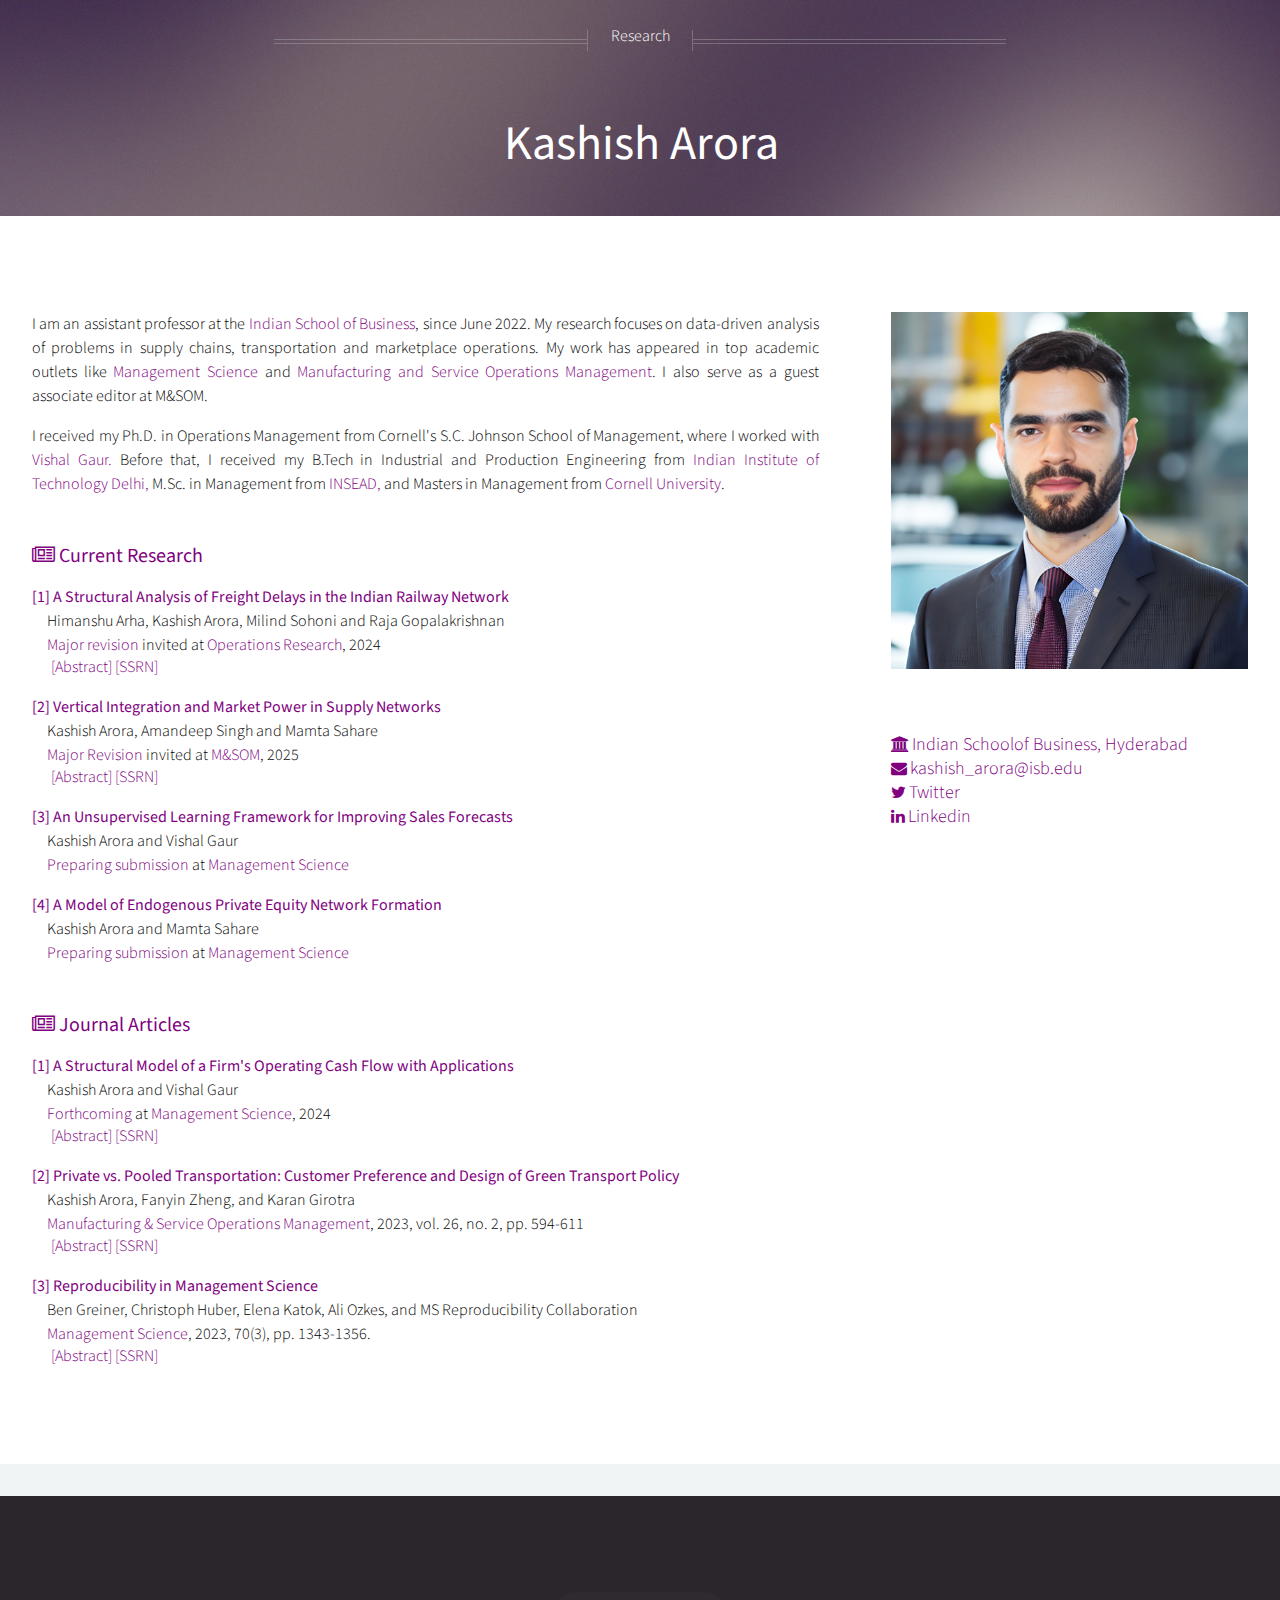
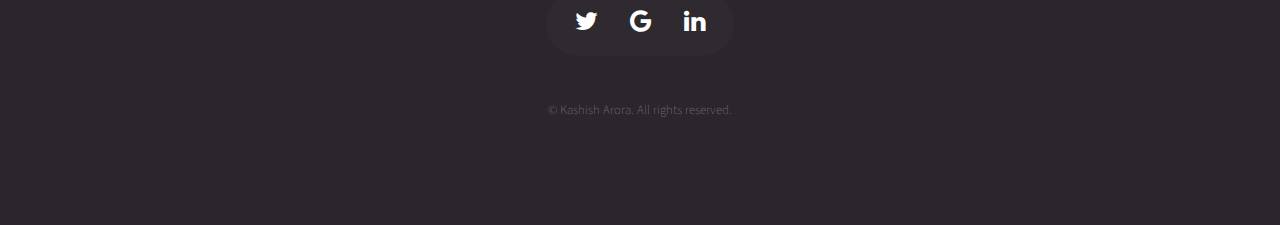
==== index.html @ 077de685 "Update index.html" ====
<!DOCTYPE HTML>

<html>
	<head>
	<title>Kashish Arora</title>
	<meta charset="utf-8" />
	<meta http-equiv="X-UA-Compatible" content="IE=edge">
	<meta name="viewport" content="width=device-width, initial-scale= 1.0" />
	<link rel="stylesheet" href="assets/css/main.css" />
	<link rel="stylesheet" href="font-awesome/css/font-awesome.min.css">
	<link rel="stylesheet" href="assets/css/bootstrap.min.js">
	<noscript><link rel="stylesheet" href="assets/css/noscript.css" /></noscript>
		
		
		
	<!-- Global site tag (gtag.js) - Google Analytics -->
	<script async src="https://www.googletagmanager.com/gtag/js?id=G-P8GVR9V580"></script>
	<script>
  	window.dataLayer = window.dataLayer || [];
  	function gtag(){dataLayer.push(arguments);}
  	gtag('js', new Date());

  	gtag('config', 'G-P8GVR9V580');
	</script>	

	</head>
	<body class="right-sidebar is-preload">
	<div id="page-wrapper">

	<!-- Header -->
	<div id="header">
	<!-- Inner -->
	<div class="inner">
	<header>
	<h1><a href="index" id="logo">Kashish Arora</a></h1>
	</header>
	</div>

	<!-- Nav -->
	<nav id="nav">
	<ul>
	<li><a href="index.html">Research</a></li>
	<!--<li><a href="documents/Kashish_CV.pdf">CV</a></li>-->
	<!--<li><a href="teaching.html">Teaching</a></li> -->
	</ul>
	</nav>
	</div>

<!-- Main -->
	<div class="wrapper style1">
	<div class="container">
	<div class="row 200%">
	<div class="8u 12u(mobile)" id="content">
	<article id="main">
		
								
<p>	I am an assistant professor at the  <a href="https://www.isb.edu/en.html"> Indian School of Business</a>, since June 2022. My research focuses on data-driven analysis of problems in supply chains, transportation and marketplace operations. My work has appeared in top academic outlets like <a href="https://pubsonline.informs.org/journal/mnsc"> Management Science </a> and <a href="https://pubsonline.informs.org/journal/msom"> Manufacturing and Service Operations Management</a>. I also serve as a guest associate editor at M&SOM. </p>
<p>  I received my Ph.D. in Operations Management from Cornell's S.C. Johnson School of Management, where I worked with  <a href="https://www.johnson.cornell.edu/faculty-research/faculty/vg77/">Vishal Gaur.</a>  Before that, I received my B.Tech in Industrial and Production Engineering from <a href ="http://www.iitd.ac.in">Indian Institute of Technology Delhi,</a> M.Sc. in Management from <a href="https://www.insead.edu"> INSEAD,</a> and Masters in Management from <a href= "https://www.cornell.edu"> Cornell University</a>. 	
</p>	

 <!-- <p><strong>I am hiring for a postdoc position aimed at candidates with a Ph.D. in operations research/ economics/ statistics, or computer science. </strong> </p> -->
								

<section>
		
<header>
<h3> <font color="purple"> <i class="fa fa-newspaper-o"></i> Current Research </font></h3>
</header>

	
<p>
<b><a>[1] A Structural Analysis of Freight Delays in the Indian Railway Network </a>	</b>
<br>&nbsp;&nbsp;&nbsp;&nbsp;  Himanshu Arha, Kashish Arora, Milind Sohoni and Raja Gopalakrishnan
<br> &nbsp;&nbsp;&nbsp;&nbsp;   <a> Major revision </a>  invited at <a> Operations Research</a>, 2024
<details>
<summary>[Abstract] [<a href="https://papers.ssrn.com/sol3/papers.cfm?abstract_id=4700471" target="_blank">SSRN</a>]</summary>
 <div style="background-color:WhiteSmoke;padding:3%;margin-left: 2.6%"> Despite being one of the most cost-effective and sustainable modes for transporting freight, railways globally have been rapidly losing market share in the in-land freight transportation sector. One of the salient reasons for this is the extremely slow speed of freight trains in many parts of the world. For example, in Indian Railways, the world's fourth-largest in size, the average freight train speed is only around 25 kmph and has remained constant for the past few decades. The slow pace of freight trains is because passenger trains, which share the same infrastructure, get prioritized in dispatch by railway traffic managers (also known as section controllers). In this paper, we empirically study freight delays in the Indian railway setting by analyzing how section controllers make freight train stop and hold decisions while managing the movement of freight trains. Subsequently, we propose policies to reduce freight delays and, thus, increase trains' speed through the network. We use detailed high-frequency network congestion data and estimate a structural model to estimate the key parameters underlying the controllers' decisions. The estimated parameters provide empirical evidence for (i) the priority accorded to passenger trains over freight trains, (ii) the push effects in the freight train queue, and (iii) the strategic behavior of section controllers in holding trains at larger stations. Using the estimated model, we conduct a set of counterfactual analyses to address the problem of slow freight train speeds. First, we evaluate the impact of constructing Freight Only Corridors (FOCs), high-capacity corridors reserved for freight transport. We find that the FOCs lead to about a 29% reduction in freight train delays and a 12% improvement in train speeds. Then, we also evaluate non-capacity-investment-based alternatives to FOCs, like (i) threshold-based releases for freight trains dwelling longer than a specified time limit and (ii) freight capacity consolidation by using vertically stacked trains. Interestingly, we find that our non-capacity interventions can provide benefits similar to those of FOCs while being considerably cheaper. Specifically, a 45-minute threshold release policy leads to around 31% reduction in dwell times and 9% increase in speeds. Similarly, vertically consolidating freight capacity by about 25% leads to around a 10% increase in speed, comparable to the improvement achievable with the FOC. Our policy recommendations for improving freight speeds could enhance the overall efficiency of India's transportation infrastructure, benefiting the country's economic and social development.
</details> </p>

<p>
<b><a> [2] Vertical Integration and Market Power in Supply Networks </a> </b>	
<br> &nbsp;&nbsp;&nbsp;&nbsp;  Kashish Arora, Amandeep Singh and Mamta Sahare
<br> &nbsp;&nbsp;&nbsp;&nbsp;   <a> Major Revision </a> invited at <a> M&SOM</a>, 2025	
<details>
<summary>[Abstract] [<a href="https://papers.ssrn.com/sol3/papers.cfm?abstract_id=4826945" target="_blank">SSRN</a>]</summary>
 <div style="background-color:WhiteSmoke;padding:3%;margin-left: 2.6%"> 
Problem Definition: Vertical integration, a strategic approach where firms control multiple stages of production and distribution, offers potential operational efficiencies and market power. While the operations management literature emphasizes its benefits for supply chain coordination, reduced transaction costs, and risk mitigation from informational asymmetries, antitrust studies raise concerns about how vertical mergers may enable dominant firms to limit competition by creating entry barriers and harming consumer welfare. Although some evidence exists for the supply chain benefits of vertical integration across several industries, empirical evidence on its anti-competitive effects remains scarce. This paper addresses this gap by examining vertical integration's impact on market competition and consumer welfare.
Methodology/Results: Following recent advances in empirical industrial organization, we estimate firms' markups using production function estimations. We compile a novel dataset on vertical integration cases using the FactSet Revere and SDC platinum databases, identifying 213 vertical mergers between firms with existing buyer-supplier relationships from 2003 to 2022. We employ a staggered difference-in-difference approach combined with instrumental variables (constructed using mutual fund stock outflow events) that create exogenous variation in firms' decisions to integrate vertically. Our analysis reveals that vertical integration increased acquiring firms' markups by 13\% and their rivals' markups by 6\%, on average. Rival firms, unlikely to benefit from merger-specific cost reductions, serve as a litmus test: markup increases among them suggest broader market price hikes, enhanced market power, greater industry concentration, and consequently, lower consumer surplus. We also document a notable upward trend in markups post-vertical mergers since 2003.
Managerial Implications: Our findings highlight the growing market power of firms post-integration and suggest a need for more stringent antitrust scrutiny, particularly given the increasing industry concentration over the past two decades. These insights are valuable for policymakers and regulators assessing high-profile vertical merger cases, as they provide empirical evidence of the anti-competitive risks associated with vertical integration. The study contributes to ongoing discussions in both operations management and antitrust fields, offering a deeper understanding of the balance between operational benefits and potential market distortions from vertical mergers.
</details> </p>	
	
	
<p>
<b><a> [3] An Unsupervised Learning Framework for Improving Sales Forecasts </a> </b>	
<br> &nbsp;&nbsp;&nbsp;&nbsp;  Kashish Arora and Vishal Gaur
<br> &nbsp;&nbsp;&nbsp;&nbsp; <a> Preparing submission </a> at <a> Management Science </a>
</p>	

<p>
<b><a> [4] A Model of Endogenous Private Equity Network Formation </a> </b>	
<br> &nbsp;&nbsp;&nbsp;&nbsp;  Kashish Arora and Mamta Sahare
<br> &nbsp;&nbsp;&nbsp;&nbsp; <a> Preparing submission </a> at <a> Management Science </a>
</p>


	


<!--	
<p>
<b><a> [5] Supply Network Formation under Reputational Risk </a> </b>	
<br> &nbsp;&nbsp;&nbsp;&nbsp;  Kashish Arora and Vibhuti Dhingra and Sripad Devalkar
<br> &nbsp;&nbsp;&nbsp;&nbsp;  Work in Progress
</p>


	
	
<!-- 
<p>
<b><a> [5] Matching Supply and Demand for Renewable Energy: The Case of Smart Meters</a> </b>
<br> &nbsp;&nbsp;&nbsp;&nbsp;  Kashish Arora
<br> &nbsp;&nbsp;&nbsp;&nbsp;  Working paper, Preliminary draft available on request
<details>
<summary>[Abstract] </summary>
 <div style="background-color:WhiteSmoke;padding:3%;margin-left: 2.6%"> Renewable sources in the next decade will meet a large proportion of the world's electricity demand. This poses a huge operational challenge: balancing the highly variable renewable electricity supply and the (relatively more) static demand. Using data from a large-scale experiment in London, we examine the effect of dynamic prices (pushed through smart meters) on the response of consumers' demand. We build a consumer-level structural model of pricing and electricity consumption. Using the resultant estimates, we evaluate the efficacy of various policies (e.g., different tariff schemes and capacity allocations across other power sources) to match supply with demand.
 
	 
	 </details> </p>	 

Main -->

	
</section>

<section>
		
<header>
<h3> <font color="purple"> <i class="fa fa-newspaper-o"></i> Journal Articles </font></h3>
</header>

<p>
<b><a>[1] A Structural Model of a Firm's Operating Cash Flow with Applications</a></b>
<br>&nbsp;&nbsp;&nbsp;&nbsp;  Kashish Arora and Vishal Gaur
<br> &nbsp;&nbsp;&nbsp;&nbsp;  <a> Forthcoming </a>  at <a> Management Science</a>, 2024
<details>
<summary>[Abstract] [<a href="https://papers.ssrn.com/sol3/papers.cfm?abstract_id=3870888" target="_blank">SSRN</a>]</summary>
 <div style="background-color:WhiteSmoke;padding:3%;margin-left: 2.6%"> Effective management of a firm's operating cash flow is essential for supporting growth, servicing debt, and maintaining overall financial health. Mismanagement of cash flows can result in severe liquidity challenges and even business failure. However, managing operating cash flow is complex due to its intricate endogenous relationships with operational variables like sales, operating costs, inventory, payables, and the impact of exogenous macroeconomic factors on a firm. In this paper, we present a structural model of operating cash flow that untangles this endogeneity, allows us to estimate causal relationships among these variables, and provides a valuable tool for evaluating cash flow management policies. Applying our model to quarterly financial data from S\&P's Compustat database spanning from 1990 to 2020, along with macroeconomic indicators, we provide empirical evidence of the endogenous nature of cash flow with other operational variables. We then showcase the practical value of our model by (i) identifying the characteristics of structural shocks and the new equilibria they induce within the system, (ii) offering a tool for evaluating alternative managerial actions or policy decisions to counteract these shocks, (iii) predicting the impacts of macroeconomic events, such as global recessions and fluctuations in economic sentiment, on firm performance, and (iv) demonstrating superior forecasting performance compared to traditional univariate models. In summary, our structural model of operating cash flow enhances our understanding of its dynamics, enabling better-informed decision-making and more effective cash flow management in firms.
</details> </p>


	
<p>
<b><a> [2]  Private vs. Pooled Transportation: Customer Preference and Design of Green Transport Policy </a> 	</b>
<br>&nbsp;&nbsp;&nbsp;&nbsp;  Kashish Arora, Fanyin Zheng, and Karan Girotra
<br> &nbsp;&nbsp;&nbsp;&nbsp; <a> Manufacturing & Service Operations Management</a>, 2023, vol. 26, no. 2, pp. 594-611
<details>
<summary>[Abstract] [<a href="https://papers.ssrn.com/sol3/papers.cfm?abstract_id=3701056" target="_blank">SSRN</a>] </summary>
 <div style="background-color:WhiteSmoke;padding:3%;margin-left: 2.6%"> Problem Definition: Large cities around the globe are facing an alarming growth in traffic congestion and greenhouse gas emissions, to which a significant contributor in recent years are on-demand cabs operated by ride-hailing platforms. Pooled transportation options, such as shuttle services, are cheaper and greener alternatives. However, those alternatives are still new to many customers and policy makers. The design and effectiveness of their promotion policies demand careful investigation. This paper studies how we can reduce the number of on-demand cabs on the road and, therefore, their GHG emissions, by promoting the usage of pooled transportation such as shuttle services.

Practical Relevance: Reducing the number of ride-hailing vehicles on the road has become an important goal in many cities' green transport policy design. For example, cities like New York implemented congestion surcharge policies targeting ride-hailing vehicles in recent years.

Methodology: In this work, we use detailed usage data and build a structural model to study customers' preferences on price and service features when choosing between private cabs and a scheduled shuttle service.

Results: Using the estimated model, we identify and evaluate the efficacy of improving service features like reducing the walking distance to shuttle stops on customers' choices of transport and, therefore, the number of ride-hailing vehicles on the road. We find that a 20\% decrease in walking distance can reduce more than one million dollars worth of CO2 emissions, and achieve 40\% of the benefits attained by commonly adopted congestion surcharge policies. In addition, we demonstrate the implementability of walking distance reduction policies by addition of stops on existing shuttle routes.

Managerial Implications: Our findings suggest that, by changing operations levers such as service features of pooled transport, cities can achieve a substantial amount of the benefits from reducing congestion compared with congestion surcharge policies with essentially zero cost, leading to much more efficient green transport policies.
</details> </p>	
	
<p>
<b><a> [3] Reproducibility in Management Science</a> </b>
<br> &nbsp;&nbsp;&nbsp;&nbsp;  Ben Greiner, Christoph Huber, Elena Katok, Ali Ozkes, and MS Reproducibility Collaboration
<br> &nbsp;&nbsp;&nbsp;&nbsp;   <a> Management Science</a>, 2023, 70(3), pp. 1343-1356.
	
<details>
<summary>[Abstract] [<a href="https://papers.ssrn.com/sol3/papers.cfm?abstract_id=4620006" target="_blank">SSRN</a>] </summary>
 <div style="background-color:WhiteSmoke;padding:3%;margin-left: 2.6%"> With the help of more than 700 reviewers we assess the reproducibility of nearly 500 articles published in the journal Management Science before and after the introduction of a new Data and Code Disclosure policy in 2019. When considering only articles for which data accessibility and hard- and software requirements were not an obstacle for reviewers, the results of more than 95% of articles under the new disclosure policy could be fully or largely computationally reproduced. However, for 29% of articles at least part of the dataset was not accessible to the reviewer. Considering all articles in our sample reduces the share of reproduced articles to 68%. These figures represent a significant increase compared to the period before the introduction of the disclosure policy, where only 12% of articles voluntarily provided replication materials, out of which 55% could be (largely) reproduced. Substantial heterogeneity in reproducibility rates across different fields is mainly driven by differences in dataset accessibility. Other reasons for unsuccessful reproduction attempts include missing code, unresolvable code errors, weak or missing documentation, but also soft- and hardware requirements and code complexity. Our findings highlight the importance of journal code and data disclosure policies, and suggest potential avenues for enhancing their effectiveness.
	 </details>
</p>
	
</section>			
		
</article>


<!-- Side Bar -->
							
					</div>
					<div class="4u 12u(mobile)" id="sidebar">
					<section>
					<a href="#" class="image featured"><img src="images/kashish_new.png" alt="" /></a>	
					<div align="left">
					<font color="black">
					<!--<ADDRESS> <font size= "+3" align="center"> Kashish Arora   </font></ADDRESS>-->
					<a><i class="fa fa-institution"></i> <font size= "+1"> Indian Schoolof Business, Hyderabad </a> </font>
					<br><a href="mailto:kashish_arora@isb.edu"><i class="fa fa-envelope"></i> <font size= "+1"> kashish_arora@isb.edu</a> </font>
					<br><a href="https://twitter.com/arorakash1"><i class="fa fa-twitter"></i> <font size= "+1"> Twitter</a> </font>
					<br><a  href="https://www.linkedin.com/in/kashish-arora-38b38328/"  ><i class="fa fa-linkedin"></i> <font size= "+1"> Linkedin</a> </font>
		
					</div>	
	
	
					<br>
					<header>
					<!-- <h3><font color="purple"> News </font></h3>	
					</header>
					Presenting at <a href="https://www.abstractsonline.com/pp8/#!/10390/sessions/$_22Kashish%20Arora$_22/1">INFORMS 2021 </a>  	
					<br> Presented at <a href="https://oid.wharton.upenn.edu/department-information/seminars-conferences/workshop-for-empirical-research-in-operations-management/ "> EMPOM, 2021 </a> 	   
					<br> Presented at  <a href="https://msom2021.indiana.edu">MSOM 2021 </a>  -->
					</section> </div>
					</div>
					</div>
					</div>

		
		
			<!-- Footer -->
				<div id="footer">
					<div class="container">

								<!-- Contact -->
									<section class="contact">
										<ul class="icons">
										<li><a href="https://twitter.com/arorakash1" class="icon fa-twitter"><span class="label">Twitter</span></a></li>
										<li><a href="https://scholar.google.com/citations?user=uB3_3W0AAAAJ&hl=en" class="icon fa-google"><span class="label">Google Scholar</span></a></li>
										<li><a href="https://www.linkedin.com/in/kashish-arora-38b38328/" class="icon fa-linkedin"><span class="label">Linkedin</span></a></li>
									
										</ul>
									</section>

								<!-- Copyright -->
									<!-- Copyright -->
									<div class="copyright">
										<ul class="menu">
											<li>&copy; Kashish Arora. All rights reserved.</li>
										</ul>
									</div>

							</div>

						</div>
					</div>
				</div>

		</div>

		<!-- Scripts -->
			<script src="assets/js/jquery.min.js"></script>
			<script src="assets/js/jquery.dropotron.min.js"></script>
			<script src="assets/js/jquery.scrolly.min.js"></script>
			<script src="assets/js/jquery.onvisible.min.js"></script>
			<script src="assets/js/skel.min.js"></script>
			<script src="assets/js/util.js"></script>
			<!--[if lte IE 8]><script src="assets/js/ie/respond.min.js"></script><![endif]-->
			<script src="assets/js/main.js"></script>

	</body>
</html>
---- assets/css/main.css ----
@import url("https://fonts.googleapis.com/css?family=Source+Sans+Pro:300,300italic,400,400italic,600");
@import url("font-awesome.min.css");

/*
	Helios by HTML5 UP
	html5up.net | @ajlkn
	Free for personal and commercial use under the CCA 3.0 license (html5up.net/license)
*/

/* Reset */

	html, body, div, span, applet, object, iframe, h1, h2, h3, h4, h5, h6, p, blockquote, pre, a, abbr, acronym, address, big, cite, code, del, dfn, em, img, ins, kbd, q, s, samp, small, strike, strong, sub, sup, tt, var, b, u, i, center, dl, dt, dd, ol, ul, li, fieldset, form, label, legend, table, caption, tbody, tfoot, thead, tr, th, td, article, aside, canvas, details, embed, figure, figcaption, footer, header, hgroup, menu, nav, output, ruby, section, summary, time, mark, audio, video {
		margin: 0;
		padding: 0;
		border: 0;
		font-size: 100%;
		font: inherit;
		vertical-align: baseline;
	}

	article, aside, details, figcaption, figure, footer, header, hgroup, menu, nav, section {
		display: block;
	}

	body {
		line-height: 1;
	}

	ol, ul {
		list-style: none;
	}

	blockquote, q {
		quotes: none;
	}

	blockquote:before, blockquote:after, q:before, q:after {
		content: '';
		content: none;
	}

	table {
		border-collapse: collapse;
		border-spacing: 0;
	}

	body {
		-webkit-text-size-adjust: none;
	}

/* Box Model */

	*, *:before, *:after {
		-moz-box-sizing: border-box;
		-webkit-box-sizing: border-box;
		box-sizing: border-box;
	}

/* Containers */

	.container {
		margin-left: auto;
		margin-right: auto;
	}

	.container.\31 25\25 {
		width: 100%;
		max-width: 1750px;
		min-width: 1400px;
	}

	.container.\37 5\25 {
		width: 1050px;
	}

	.container.\35 0\25 {
		width: 700px;
	}

	.container.\32 5\25 {
		width: 350px;
	}

	.container {
		width: 1400px;
	}

	@media screen and (max-width: 1680px) {

		.container.\31 25\25 {
			width: 100%;
			max-width: 1500px;
			min-width: 1200px;
		}

		.container.\37 5\25 {
			width: 900px;
		}

		.container.\35 0\25 {
			width: 600px;
		}

		.container.\32 5\25 {
			width: 300px;
		}

		.container {
			width: 1200px;
		}

	}

	@media screen and (max-width: 1280px) {

		.container.\31 25\25 {
			width: 100%;
			max-width: 125%;
			min-width: 100%;
		}

		.container.\37 5\25 {
			width: 75%;
		}

		.container.\35 0\25 {
			width: 50%;
		}

		.container.\32 5\25 {
			width: 25%;
		}

		.container {
			width: 100%;
		}

	}

	@media screen and (max-width: 960px) {

		.container.\31 25\25 {
			width: 100%;
			max-width: 125%;
			min-width: 100%;
		}

		.container.\37 5\25 {
			width: 75%;
		}

		.container.\35 0\25 {
			width: 50%;
		}

		.container.\32 5\25 {
			width: 25%;
		}

		.container {
			width: 100%;
		}

	}

	@media screen and (max-width: 840px) {

		.container.\31 25\25 {
			width: 100%;
			max-width: 125%;
			min-width: 100%;
		}

		.container.\37 5\25 {
			width: 75%;
		}

		.container.\35 0\25 {
			width: 50%;
		}

		.container.\32 5\25 {
			width: 25%;
		}

		.container {
			width: 100% !important;
		}

	}

	@media screen and (max-width: 736px) {

		.container.\31 25\25 {
			width: 100%;
			max-width: 125%;
			min-width: 100%;
		}

		.container.\37 5\25 {
			width: 75%;
		}

		.container.\35 0\25 {
			width: 50%;
		}

		.container.\32 5\25 {
			width: 25%;
		}

		.container {
			width: 100% !important;
		}

	}

/* Grid */

	.row {
		border-bottom: solid 1px transparent;
		-moz-box-sizing: border-box;
		-webkit-box-sizing: border-box;
		box-sizing: border-box;
	}

	.row > * {
		float: left;
		-moz-box-sizing: border-box;
		-webkit-box-sizing: border-box;
		box-sizing: border-box;
	}

	.row:after, .row:before {
		content: '';
		display: block;
		clear: both;
		height: 0;
	}

	.row.uniform > * > :first-child {
		margin-top: 0;
	}

	.row.uniform > * > :last-child {
		margin-bottom: 0;
	}

	.row.\30 \25 > * {
		padding: 0px 0 0 0px;
	}

	.row.\30 \25 {
		margin: 0px 0 -1px 0px;
	}

	.row.uniform.\30 \25 > * {
		padding: 0px 0 0 0px;
	}

	.row.uniform.\30 \25 {
		margin: 0px 0 -1px 0px;
	}

	.row > * {
		padding: 48px 0 0 48px;
	}

	.row {
		margin: -48px 0 -1px -48px;
	}

	.row.uniform > * {
		padding: 48px 0 0 48px;
	}

	.row.uniform {
		margin: -48px 0 -1px -48px;
	}

	.row.\32 00\25 > * {
		padding: 96px 0 0 96px;
	}

	.row.\32 00\25 {
		margin: -96px 0 -1px -96px;
	}

	.row.uniform.\32 00\25 > * {
		padding: 96px 0 0 96px;
	}

	.row.uniform.\32 00\25 {
		margin: -96px 0 -1px -96px;
	}

	.row.\31 50\25 > * {
		padding: 72px 0 0 72px;
	}

	.row.\31 50\25 {
		margin: -72px 0 -1px -72px;
	}

	.row.uniform.\31 50\25 > * {
		padding: 72px 0 0 72px;
	}

	.row.uniform.\31 50\25 {
		margin: -72px 0 -1px -72px;
	}

	.row.\35 0\25 > * {
		padding: 24px 0 0 24px;
	}

	.row.\35 0\25 {
		margin: -24px 0 -1px -24px;
	}

	.row.uniform.\35 0\25 > * {
		padding: 24px 0 0 24px;
	}

	.row.uniform.\35 0\25 {
		margin: -24px 0 -1px -24px;
	}

	.row.\32 5\25 > * {
		padding: 12px 0 0 12px;
	}

	.row.\32 5\25 {
		margin: -12px 0 -1px -12px;
	}

	.row.uniform.\32 5\25 > * {
		padding: 12px 0 0 12px;
	}

	.row.uniform.\32 5\25 {
		margin: -12px 0 -1px -12px;
	}

	.\31 2u, .\31 2u\24 {
		width: 100%;
		clear: none;
		margin-left: 0;
	}

	.\31 1u, .\31 1u\24 {
		width: 91.6666666667%;
		clear: none;
		margin-left: 0;
	}

	.\31 0u, .\31 0u\24 {
		width: 83.3333333333%;
		clear: none;
		margin-left: 0;
	}

	.\39 u, .\39 u\24 {
		width: 75%;
		clear: none;
		margin-left: 0;
	}

	.\38 u, .\38 u\24 {
		width: 66.6666666667%;
		clear: none;
		margin-left: 0;
	}

	.\37 u, .\37 u\24 {
		width: 58.3333333333%;
		clear: none;
		margin-left: 0;
	}

	.\36 u, .\36 u\24 {
		width: 50%;
		clear: none;
		margin-left: 0;
	}

	.\35 u, .\35 u\24 {
		width: 41.6666666667%;
		clear: none;
		margin-left: 0;
	}

	.\34 u, .\34 u\24 {
		width: 33.3333333333%;
		clear: none;
		margin-left: 0;
	}

	.\33 u, .\33 u\24 {
		width: 25%;
		clear: none;
		margin-left: 0;
	}

	.\32 u, .\32 u\24 {
		width: 16.6666666667%;
		clear: none;
		margin-left: 0;
	}

	.\31 u, .\31 u\24 {
		width: 8.3333333333%;
		clear: none;
		margin-left: 0;
	}

	.\31 2u\24 + *,
	.\31 1u\24 + *,
	.\31 0u\24 + *,
	.\39 u\24 + *,
	.\38 u\24 + *,
	.\37 u\24 + *,
	.\36 u\24 + *,
	.\35 u\24 + *,
	.\34 u\24 + *,
	.\33 u\24 + *,
	.\32 u\24 + *,
	.\31 u\24 + * {
		clear: left;
	}

	.\-11u {
		margin-left: 91.66667%;
	}

	.\-10u {
		margin-left: 83.33333%;
	}

	.\-9u {
		margin-left: 75%;
	}

	.\-8u {
		margin-left: 66.66667%;
	}

	.\-7u {
		margin-left: 58.33333%;
	}

	.\-6u {
		margin-left: 50%;
	}

	.\-5u {
		margin-left: 41.66667%;
	}

	.\-4u {
		margin-left: 33.33333%;
	}

	.\-3u {
		margin-left: 25%;
	}

	.\-2u {
		margin-left: 16.66667%;
	}

	.\-1u {
		margin-left: 8.33333%;
	}

	@media screen and (max-width: 1680px) {

		.row > * {
			padding: 48px 0 0 48px;
		}

		.row {
			margin: -48px 0 -1px -48px;
		}

		.row.uniform > * {
			padding: 48px 0 0 48px;
		}

		.row.uniform {
			margin: -48px 0 -1px -48px;
		}

		.row.\32 00\25 > * {
			padding: 96px 0 0 96px;
		}

		.row.\32 00\25 {
			margin: -96px 0 -1px -96px;
		}

		.row.uniform.\32 00\25 > * {
			padding: 96px 0 0 96px;
		}

		.row.uniform.\32 00\25 {
			margin: -96px 0 -1px -96px;
		}

		.row.\31 50\25 > * {
			padding: 72px 0 0 72px;
		}

		.row.\31 50\25 {
			margin: -72px 0 -1px -72px;
		}

		.row.uniform.\31 50\25 > * {
			padding: 72px 0 0 72px;
		}

		.row.uniform.\31 50\25 {
			margin: -72px 0 -1px -72px;
		}

		.row.\35 0\25 > * {
			padding: 24px 0 0 24px;
		}

		.row.\35 0\25 {
			margin: -24px 0 -1px -24px;
		}

		.row.uniform.\35 0\25 > * {
			padding: 24px 0 0 24px;
		}

		.row.uniform.\35 0\25 {
			margin: -24px 0 -1px -24px;
		}

		.row.\32 5\25 > * {
			padding: 12px 0 0 12px;
		}

		.row.\32 5\25 {
			margin: -12px 0 -1px -12px;
		}

		.row.uniform.\32 5\25 > * {
			padding: 12px 0 0 12px;
		}

		.row.uniform.\32 5\25 {
			margin: -12px 0 -1px -12px;
		}

		.\31 2u\28wide\29, .\31 2u\24\28wide\29 {
			width: 100%;
			clear: none;
			margin-left: 0;
		}

		.\31 1u\28wide\29, .\31 1u\24\28wide\29 {
			width: 91.6666666667%;
			clear: none;
			margin-left: 0;
		}

		.\31 0u\28wide\29, .\31 0u\24\28wide\29 {
			width: 83.3333333333%;
			clear: none;
			margin-left: 0;
		}

		.\39 u\28wide\29, .\39 u\24\28wide\29 {
			width: 75%;
			clear: none;
			margin-left: 0;
		}

		.\38 u\28wide\29, .\38 u\24\28wide\29 {
			width: 66.6666666667%;
			clear: none;
			margin-left: 0;
		}

		.\37 u\28wide\29, .\37 u\24\28wide\29 {
			width: 58.3333333333%;
			clear: none;
			margin-left: 0;
		}

		.\36 u\28wide\29, .\36 u\24\28wide\29 {
			width: 50%;
			clear: none;
			margin-left: 0;
		}

		.\35 u\28wide\29, .\35 u\24\28wide\29 {
			width: 41.6666666667%;
			clear: none;
			margin-left: 0;
		}

		.\34 u\28wide\29, .\34 u\24\28wide\29 {
			width: 33.3333333333%;
			clear: none;
			margin-left: 0;
		}

		.\33 u\28wide\29, .\33 u\24\28wide\29 {
			width: 25%;
			clear: none;
			margin-left: 0;
		}

		.\32 u\28wide\29, .\32 u\24\28wide\29 {
			width: 16.6666666667%;
			clear: none;
			margin-left: 0;
		}

		.\31 u\28wide\29, .\31 u\24\28wide\29 {
			width: 8.3333333333%;
			clear: none;
			margin-left: 0;
		}

		.\31 2u\24\28wide\29 + *,
		.\31 1u\24\28wide\29 + *,
		.\31 0u\24\28wide\29 + *,
		.\39 u\24\28wide\29 + *,
		.\38 u\24\28wide\29 + *,
		.\37 u\24\28wide\29 + *,
		.\36 u\24\28wide\29 + *,
		.\35 u\24\28wide\29 + *,
		.\34 u\24\28wide\29 + *,
		.\33 u\24\28wide\29 + *,
		.\32 u\24\28wide\29 + *,
		.\31 u\24\28wide\29 + * {
			clear: left;
		}

		.\-11u\28wide\29 {
			margin-left: 91.66667%;
		}

		.\-10u\28wide\29 {
			margin-left: 83.33333%;
		}

		.\-9u\28wide\29 {
			margin-left: 75%;
		}

		.\-8u\28wide\29 {
			margin-left: 66.66667%;
		}

		.\-7u\28wide\29 {
			margin-left: 58.33333%;
		}

		.\-6u\28wide\29 {
			margin-left: 50%;
		}

		.\-5u\28wide\29 {
			margin-left: 41.66667%;
		}

		.\-4u\28wide\29 {
			margin-left: 33.33333%;
		}

		.\-3u\28wide\29 {
			margin-left: 25%;
		}

		.\-2u\28wide\29 {
			margin-left: 16.66667%;
		}

		.\-1u\28wide\29 {
			margin-left: 8.33333%;
		}

	}

	@media screen and (max-width: 1280px) {

		.row > * {
			padding: 36px 0 0 36px;
		}

		.row {
			margin: -36px 0 -1px -36px;
		}

		.row.uniform > * {
			padding: 36px 0 0 36px;
		}

		.row.uniform {
			margin: -36px 0 -1px -36px;
		}

		.row.\32 00\25 > * {
			padding: 72px 0 0 72px;
		}

		.row.\32 00\25 {
			margin: -72px 0 -1px -72px;
		}

		.row.uniform.\32 00\25 > * {
			padding: 72px 0 0 72px;
		}

		.row.uniform.\32 00\25 {
			margin: -72px 0 -1px -72px;
		}

		.row.\31 50\25 > * {
			padding: 54px 0 0 54px;
		}

		.row.\31 50\25 {
			margin: -54px 0 -1px -54px;
		}

		.row.uniform.\31 50\25 > * {
			padding: 54px 0 0 54px;
		}

		.row.uniform.\31 50\25 {
			margin: -54px 0 -1px -54px;
		}

		.row.\35 0\25 > * {
			padding: 18px 0 0 18px;
		}

		.row.\35 0\25 {
			margin: -18px 0 -1px -18px;
		}

		.row.uniform.\35 0\25 > * {
			padding: 18px 0 0 18px;
		}

		.row.uniform.\35 0\25 {
			margin: -18px 0 -1px -18px;
		}

		.row.\32 5\25 > * {
			padding: 9px 0 0 9px;
		}

		.row.\32 5\25 {
			margin: -9px 0 -1px -9px;
		}

		.row.uniform.\32 5\25 > * {
			padding: 9px 0 0 9px;
		}

		.row.uniform.\32 5\25 {
			margin: -9px 0 -1px -9px;
		}

		.\31 2u\28normal\29, .\31 2u\24\28normal\29 {
			width: 100%;
			clear: none;
			margin-left: 0;
		}

		.\31 1u\28normal\29, .\31 1u\24\28normal\29 {
			width: 91.6666666667%;
			clear: none;
			margin-left: 0;
		}

		.\31 0u\28normal\29, .\31 0u\24\28normal\29 {
			width: 83.3333333333%;
			clear: none;
			margin-left: 0;
		}

		.\39 u\28normal\29, .\39 u\24\28normal\29 {
			width: 75%;
			clear: none;
			margin-left: 0;
		}

		.\38 u\28normal\29, .\38 u\24\28normal\29 {
			width: 66.6666666667%;
			clear: none;
			margin-left: 0;
		}

		.\37 u\28normal\29, .\37 u\24\28normal\29 {
			width: 58.3333333333%;
			clear: none;
			margin-left: 0;
		}

		.\36 u\28normal\29, .\36 u\24\28normal\29 {
			width: 50%;
			clear: none;
			margin-left: 0;
		}

		.\35 u\28normal\29, .\35 u\24\28normal\29 {
			width: 41.6666666667%;
			clear: none;
			margin-left: 0;
		}

		.\34 u\28normal\29, .\34 u\24\28normal\29 {
			width: 33.3333333333%;
			clear: none;
			margin-left: 0;
		}

		.\33 u\28normal\29, .\33 u\24\28normal\29 {
			width: 25%;
			clear: none;
			margin-left: 0;
		}

		.\32 u\28normal\29, .\32 u\24\28normal\29 {
			width: 16.6666666667%;
			clear: none;
			margin-left: 0;
		}

		.\31 u\28normal\29, .\31 u\24\28normal\29 {
			width: 8.3333333333%;
			clear: none;
			margin-left: 0;
		}

		.\31 2u\24\28normal\29 + *,
		.\31 1u\24\28normal\29 + *,
		.\31 0u\24\28normal\29 + *,
		.\39 u\24\28normal\29 + *,
		.\38 u\24\28normal\29 + *,
		.\37 u\24\28normal\29 + *,
		.\36 u\24\28normal\29 + *,
		.\35 u\24\28normal\29 + *,
		.\34 u\24\28normal\29 + *,
		.\33 u\24\28normal\29 + *,
		.\32 u\24\28normal\29 + *,
		.\31 u\24\28normal\29 + * {
			clear: left;
		}

		.\-11u\28normal\29 {
			margin-left: 91.66667%;
		}

		.\-10u\28normal\29 {
			margin-left: 83.33333%;
		}

		.\-9u\28normal\29 {
			margin-left: 75%;
		}

		.\-8u\28normal\29 {
			margin-left: 66.66667%;
		}

		.\-7u\28normal\29 {
			margin-left: 58.33333%;
		}

		.\-6u\28normal\29 {
			margin-left: 50%;
		}

		.\-5u\28normal\29 {
			margin-left: 41.66667%;
		}

		.\-4u\28normal\29 {
			margin-left: 33.33333%;
		}

		.\-3u\28normal\29 {
			margin-left: 25%;
		}

		.\-2u\28normal\29 {
			margin-left: 16.66667%;
		}

		.\-1u\28normal\29 {
			margin-left: 8.33333%;
		}

	}

	@media screen and (max-width: 960px) {

		.row > * {
			padding: 32px 0 0 32px;
		}

		.row {
			margin: -32px 0 -1px -32px;
		}

		.row.uniform > * {
			padding: 32px 0 0 32px;
		}

		.row.uniform {
			margin: -32px 0 -1px -32px;
		}

		.row.\32 00\25 > * {
			padding: 64px 0 0 64px;
		}

		.row.\32 00\25 {
			margin: -64px 0 -1px -64px;
		}

		.row.uniform.\32 00\25 > * {
			padding: 64px 0 0 64px;
		}

		.row.uniform.\32 00\25 {
			margin: -64px 0 -1px -64px;
		}

		.row.\31 50\25 > * {
			padding: 48px 0 0 48px;
		}

		.row.\31 50\25 {
			margin: -48px 0 -1px -48px;
		}

		.row.uniform.\31 50\25 > * {
			padding: 48px 0 0 48px;
		}

		.row.uniform.\31 50\25 {
			margin: -48px 0 -1px -48px;
		}

		.row.\35 0\25 > * {
			padding: 16px 0 0 16px;
		}

		.row.\35 0\25 {
			margin: -16px 0 -1px -16px;
		}

		.row.uniform.\35 0\25 > * {
			padding: 16px 0 0 16px;
		}

		.row.uniform.\35 0\25 {
			margin: -16px 0 -1px -16px;
		}

		.row.\32 5\25 > * {
			padding: 8px 0 0 8px;
		}

		.row.\32 5\25 {
			margin: -8px 0 -1px -8px;
		}

		.row.uniform.\32 5\25 > * {
			padding: 8px 0 0 8px;
		}

		.row.uniform.\32 5\25 {
			margin: -8px 0 -1px -8px;
		}

		.\31 2u\28narrow\29, .\31 2u\24\28narrow\29 {
			width: 100%;
			clear: none;
			margin-left: 0;
		}

		.\31 1u\28narrow\29, .\31 1u\24\28narrow\29 {
			width: 91.6666666667%;
			clear: none;
			margin-left: 0;
		}

		.\31 0u\28narrow\29, .\31 0u\24\28narrow\29 {
			width: 83.3333333333%;
			clear: none;
			margin-left: 0;
		}

		.\39 u\28narrow\29, .\39 u\24\28narrow\29 {
			width: 75%;
			clear: none;
			margin-left: 0;
		}

		.\38 u\28narrow\29, .\38 u\24\28narrow\29 {
			width: 66.6666666667%;
			clear: none;
			margin-left: 0;
		}

		.\37 u\28narrow\29, .\37 u\24\28narrow\29 {
			width: 58.3333333333%;
			clear: none;
			margin-left: 0;
		}

		.\36 u\28narrow\29, .\36 u\24\28narrow\29 {
			width: 50%;
			clear: none;
			margin-left: 0;
		}

		.\35 u\28narrow\29, .\35 u\24\28narrow\29 {
			width: 41.6666666667%;
			clear: none;
			margin-left: 0;
		}

		.\34 u\28narrow\29, .\34 u\24\28narrow\29 {
			width: 33.3333333333%;
			clear: none;
			margin-left: 0;
		}

		.\33 u\28narrow\29, .\33 u\24\28narrow\29 {
			width: 25%;
			clear: none;
			margin-left: 0;
		}

		.\32 u\28narrow\29, .\32 u\24\28narrow\29 {
			width: 16.6666666667%;
			clear: none;
			margin-left: 0;
		}

		.\31 u\28narrow\29, .\31 u\24\28narrow\29 {
			width: 8.3333333333%;
			clear: none;
			margin-left: 0;
		}

		.\31 2u\24\28narrow\29 + *,
		.\31 1u\24\28narrow\29 + *,
		.\31 0u\24\28narrow\29 + *,
		.\39 u\24\28narrow\29 + *,
		.\38 u\24\28narrow\29 + *,
		.\37 u\24\28narrow\29 + *,
		.\36 u\24\28narrow\29 + *,
		.\35 u\24\28narrow\29 + *,
		.\34 u\24\28narrow\29 + *,
		.\33 u\24\28narrow\29 + *,
		.\32 u\24\28narrow\29 + *,
		.\31 u\24\28narrow\29 + * {
			clear: left;
		}

		.\-11u\28narrow\29 {
			margin-left: 91.66667%;
		}

		.\-10u\28narrow\29 {
			margin-left: 83.33333%;
		}

		.\-9u\28narrow\29 {
			margin-left: 75%;
		}

		.\-8u\28narrow\29 {
			margin-left: 66.66667%;
		}

		.\-7u\28narrow\29 {
			margin-left: 58.33333%;
		}

		.\-6u\28narrow\29 {
			margin-left: 50%;
		}

		.\-5u\28narrow\29 {
			margin-left: 41.66667%;
		}

		.\-4u\28narrow\29 {
			margin-left: 33.33333%;
		}

		.\-3u\28narrow\29 {
			margin-left: 25%;
		}

		.\-2u\28narrow\29 {
			margin-left: 16.66667%;
		}

		.\-1u\28narrow\29 {
			margin-left: 8.33333%;
		}

	}

	@media screen and (max-width: 840px) {

		.row > * {
			padding: 32px 0 0 32px;
		}

		.row {
			margin: -32px 0 -1px -32px;
		}

		.row.uniform > * {
			padding: 32px 0 0 32px;
		}

		.row.uniform {
			margin: -32px 0 -1px -32px;
		}

		.row.\32 00\25 > * {
			padding: 64px 0 0 64px;
		}

		.row.\32 00\25 {
			margin: -64px 0 -1px -64px;
		}

		.row.uniform.\32 00\25 > * {
			padding: 64px 0 0 64px;
		}

		.row.uniform.\32 00\25 {
			margin: -64px 0 -1px -64px;
		}

		.row.\31 50\25 > * {
			padding: 48px 0 0 48px;
		}

		.row.\31 50\25 {
			margin: -48px 0 -1px -48px;
		}

		.row.uniform.\31 50\25 > * {
			padding: 48px 0 0 48px;
		}

		.row.uniform.\31 50\25 {
			margin: -48px 0 -1px -48px;
		}

		.row.\35 0\25 > * {
			padding: 16px 0 0 16px;
		}

		.row.\35 0\25 {
			margin: -16px 0 -1px -16px;
		}

		.row.uniform.\35 0\25 > * {
			padding: 16px 0 0 16px;
		}

		.row.uniform.\35 0\25 {
			margin: -16px 0 -1px -16px;
		}

		.row.\32 5\25 > * {
			padding: 8px 0 0 8px;
		}

		.row.\32 5\25 {
			margin: -8px 0 -1px -8px;
		}

		.row.uniform.\32 5\25 > * {
			padding: 8px 0 0 8px;
		}

		.row.uniform.\32 5\25 {
			margin: -8px 0 -1px -8px;
		}

		.\31 2u\28narrower\29, .\31 2u\24\28narrower\29 {
			width: 100%;
			clear: none;
			margin-left: 0;
		}

		.\31 1u\28narrower\29, .\31 1u\24\28narrower\29 {
			width: 91.6666666667%;
			clear: none;
			margin-left: 0;
		}

		.\31 0u\28narrower\29, .\31 0u\24\28narrower\29 {
			width: 83.3333333333%;
			clear: none;
			margin-left: 0;
		}

		.\39 u\28narrower\29, .\39 u\24\28narrower\29 {
			width: 75%;
			clear: none;
			margin-left: 0;
		}

		.\38 u\28narrower\29, .\38 u\24\28narrower\29 {
			width: 66.6666666667%;
			clear: none;
			margin-left: 0;
		}

		.\37 u\28narrower\29, .\37 u\24\28narrower\29 {
			width: 58.3333333333%;
			clear: none;
			margin-left: 0;
		}

		.\36 u\28narrower\29, .\36 u\24\28narrower\29 {
			width: 50%;
			clear: none;
			margin-left: 0;
		}

		.\35 u\28narrower\29, .\35 u\24\28narrower\29 {
			width: 41.6666666667%;
			clear: none;
			margin-left: 0;
		}

		.\34 u\28narrower\29, .\34 u\24\28narrower\29 {
			width: 33.3333333333%;
			clear: none;
			margin-left: 0;
		}

		.\33 u\28narrower\29, .\33 u\24\28narrower\29 {
			width: 25%;
			clear: none;
			margin-left: 0;
		}

		.\32 u\28narrower\29, .\32 u\24\28narrower\29 {
			width: 16.6666666667%;
			clear: none;
			margin-left: 0;
		}

		.\31 u\28narrower\29, .\31 u\24\28narrower\29 {
			width: 8.3333333333%;
			clear: none;
			margin-left: 0;
		}

		.\31 2u\24\28narrower\29 + *,
		.\31 1u\24\28narrower\29 + *,
		.\31 0u\24\28narrower\29 + *,
		.\39 u\24\28narrower\29 + *,
		.\38 u\24\28narrower\29 + *,
		.\37 u\24\28narrower\29 + *,
		.\36 u\24\28narrower\29 + *,
		.\35 u\24\28narrower\29 + *,
		.\34 u\24\28narrower\29 + *,
		.\33 u\24\28narrower\29 + *,
		.\32 u\24\28narrower\29 + *,
		.\31 u\24\28narrower\29 + * {
			clear: left;
		}

		.\-11u\28narrower\29 {
			margin-left: 91.66667%;
		}

		.\-10u\28narrower\29 {
			margin-left: 83.33333%;
		}

		.\-9u\28narrower\29 {
			margin-left: 75%;
		}

		.\-8u\28narrower\29 {
			margin-left: 66.66667%;
		}

		.\-7u\28narrower\29 {
			margin-left: 58.33333%;
		}

		.\-6u\28narrower\29 {
			margin-left: 50%;
		}

		.\-5u\28narrower\29 {
			margin-left: 41.66667%;
		}

		.\-4u\28narrower\29 {
			margin-left: 33.33333%;
		}

		.\-3u\28narrower\29 {
			margin-left: 25%;
		}

		.\-2u\28narrower\29 {
			margin-left: 16.66667%;
		}

		.\-1u\28narrower\29 {
			margin-left: 8.33333%;
		}

	}

	@media screen and (max-width: 736px) {

		.row > * {
			padding: 20px 0 0 20px;
		}

		.row {
			margin: -20px 0 -1px -20px;
		}

		.row.uniform > * {
			padding: 20px 0 0 20px;
		}

		.row.uniform {
			margin: -20px 0 -1px -20px;
		}

		.row.\32 00\25 > * {
			padding: 40px 0 0 40px;
		}

		.row.\32 00\25 {
			margin: -40px 0 -1px -40px;
		}

		.row.uniform.\32 00\25 > * {
			padding: 40px 0 0 40px;
		}

		.row.uniform.\32 00\25 {
			margin: -40px 0 -1px -40px;
		}

		.row.\31 50\25 > * {
			padding: 30px 0 0 30px;
		}

		.row.\31 50\25 {
			margin: -30px 0 -1px -30px;
		}

		.row.uniform.\31 50\25 > * {
			padding: 30px 0 0 30px;
		}

		.row.uniform.\31 50\25 {
			margin: -30px 0 -1px -30px;
		}

		.row.\35 0\25 > * {
			padding: 10px 0 0 10px;
		}

		.row.\35 0\25 {
			margin: -10px 0 -1px -10px;
		}

		.row.uniform.\35 0\25 > * {
			padding: 10px 0 0 10px;
		}

		.row.uniform.\35 0\25 {
			margin: -10px 0 -1px -10px;
		}

		.row.\32 5\25 > * {
			padding: 5px 0 0 5px;
		}

		.row.\32 5\25 {
			margin: -5px 0 -1px -5px;
		}

		.row.uniform.\32 5\25 > * {
			padding: 5px 0 0 5px;
		}

		.row.uniform.\32 5\25 {
			margin: -5px 0 -1px -5px;
		}

		.\31 2u\28mobile\29, .\31 2u\24\28mobile\29 {
			width: 100%;
			clear: none;
			margin-left: 0;
		}

		.\31 1u\28mobile\29, .\31 1u\24\28mobile\29 {
			width: 91.6666666667%;
			clear: none;
			margin-left: 0;
		}

		.\31 0u\28mobile\29, .\31 0u\24\28mobile\29 {
			width: 83.3333333333%;
			clear: none;
			margin-left: 0;
		}

		.\39 u\28mobile\29, .\39 u\24\28mobile\29 {
			width: 75%;
			clear: none;
			margin-left: 0;
		}

		.\38 u\28mobile\29, .\38 u\24\28mobile\29 {
			width: 66.6666666667%;
			clear: none;
			margin-left: 0;
		}

		.\37 u\28mobile\29, .\37 u\24\28mobile\29 {
			width: 58.3333333333%;
			clear: none;
			margin-left: 0;
		}

		.\36 u\28mobile\29, .\36 u\24\28mobile\29 {
			width: 50%;
			clear: none;
			margin-left: 0;
		}

		.\35 u\28mobile\29, .\35 u\24\28mobile\29 {
			width: 41.6666666667%;
			clear: none;
			margin-left: 0;
		}

		.\34 u\28mobile\29, .\34 u\24\28mobile\29 {
			width: 33.3333333333%;
			clear: none;
			margin-left: 0;
		}

		.\33 u\28mobile\29, .\33 u\24\28mobile\29 {
			width: 25%;
			clear: none;
			margin-left: 0;
		}

		.\32 u\28mobile\29, .\32 u\24\28mobile\29 {
			width: 16.6666666667%;
			clear: none;
			margin-left: 0;
		}

		.\31 u\28mobile\29, .\31 u\24\28mobile\29 {
			width: 8.3333333333%;
			clear: none;
			margin-left: 0;
		}

		.\31 2u\24\28mobile\29 + *,
		.\31 1u\24\28mobile\29 + *,
		.\31 0u\24\28mobile\29 + *,
		.\39 u\24\28mobile\29 + *,
		.\38 u\24\28mobile\29 + *,
		.\37 u\24\28mobile\29 + *,
		.\36 u\24\28mobile\29 + *,
		.\35 u\24\28mobile\29 + *,
		.\34 u\24\28mobile\29 + *,
		.\33 u\24\28mobile\29 + *,
		.\32 u\24\28mobile\29 + *,
		.\31 u\24\28mobile\29 + * {
			clear: left;
		}

		.\-11u\28mobile\29 {
			margin-left: 91.66667%;
		}

		.\-10u\28mobile\29 {
			margin-left: 83.33333%;
		}

		.\-9u\28mobile\29 {
			margin-left: 75%;
		}

		.\-8u\28mobile\29 {
			margin-left: 66.66667%;
		}

		.\-7u\28mobile\29 {
			margin-left: 58.33333%;
		}

		.\-6u\28mobile\29 {
			margin-left: 50%;
		}

		.\-5u\28mobile\29 {
			margin-left: 41.66667%;
		}

		.\-4u\28mobile\29 {
			margin-left: 33.33333%;
		}

		.\-3u\28mobile\29 {
			margin-left: 25%;
		}

		.\-2u\28mobile\29 {
			margin-left: 16.66667%;
		}

		.\-1u\28mobile\29 {
			margin-left: 8.33333%;
		}

	}

/* Basic */



  		details summary > * { 
	  		display: inline;
		}
		details > summary {
			position: relative;
			margin-top: -2.3%;
			width: 20%;
		 	margin-left: 2.4%;
		 	cursor: pointer;
		 	list-style: none;
			color: purple;
		}

	details > summary::-webkit-details-marker {
  display: none;
}

	body {
		background: #f0f4f4;
		color: #000000;
		font-size: 15pt;
		line-height: 1.85em;
		font-family: 'Source Sans Pro', sans-serif;
		font-weight: 300;
	}

		body.is-loading *, body.is-loading *:after, body.is-loading *:before {
			-moz-transition: none !important;
			-webkit-transition: none !important;
			-ms-transition: none !important;
			transition: none !important;
			-moz-animation: none !important;
			-webkit-animation: none !important;
			-ms-animation: none !important;
			animation: none !important;
		}

	input, textarea, select {
		font-size: 15pt;
		line-height: 1.85em;
		font-family: 'Source Sans Pro', sans-serif;
		font-weight: 300;
	}

	h1, h2, h3, h4, h5, h6 {
		font-weight: 400;
		color: #483949;
		line-height: 1.25em;
	}

	h1 a, h2 a, h3 a, h4 a, h5 a, h6 a {
		color: inherit;
		text-decoration: none;
		border-bottom-color: transparent;
	}

	h1 strong, h2 strong, h3 strong, h4 strong, h5 strong, h6 strong {
		font-weight: 600;
	}

	h2 {
		font-size: 2.85em;
	}

	h3 {
		font-size: 1.25em;
	}

	h4 {
		font-size: 1em;
		margin: 0 0 0.25em 0;
	}

	strong, b {
		font-weight: 400;
		color: #483949;
	}

	em, i {
		font-style: italic;
	}

	a {
		color: #800080;
		text-decoration: none;
		-moz-transition: background-color 0.35s ease-in-out, color 0.35s ease-in-out, border-bottom-color 0.35s ease-in-out;
		-webkit-transition: background-color 0.35s ease-in-out, color 0.35s ease-in-out, border-bottom-color 0.35s ease-in-out;
		-ms-transition: background-color 0.35s ease-in-out, color 0.35s ease-in-out, border-bottom-color 0.35s ease-in-out;
		transition: background-color 0.35s ease-in-out, color 0.35s ease-in-out, border-bottom-color 0.35s ease-in-out;
	}

		a:hover {
			color: #ef8376;
			border-bottom-color: transparent;
		}

	sub {
		position: relative;
		top: 0.5em;
		font-size: 0.8em;
	}

	sup {
		position: relative;
		top: -0.5em;
		font-size: 0.8em;
	}

	blockquote {
		border-left: solid 0.5em #ddd;
		padding: 1em 0 1em 2em;
		font-style: italic;
	}

	p, ul, ol, dl, table {
		margin-bottom: 1em;
	}

	p {
		text-align: justify;
	}

	br.clear {
		clear: both;
	}

	hr {
		position: relative;
		display: block;
		border: 0;
		top: 4.5em;
		margin-bottom: 9em;
		height: 6px;
		border-top: solid 1px rgba(128, 128, 128, 0.2);
		border-bottom: solid 1px rgba(128, 128, 128, 0.2);
	}

		hr:before, hr:after {
			content: '';
			position: absolute;
			top: -8px;
			display: block;
			width: 1px;
			height: 21px;
			background: rgba(128, 128, 128, 0.2);
		}

		hr:before {
			left: -1px;
		}

		hr:after {
			right: -1px;
		}

	.timestamp {
		color: rgba(128, 128, 128, 0.75);
		font-size: 0.8em;
	}

/* Sections/Article */

	section, article {
		margin-bottom: 3em;
	}

		section > :last-child, section:last-child, article > :last-child, article:last-child {
			margin-bottom: 0;
		}

		section.special > header, section.special > footer, article.special > header, article.special > footer {
			text-align: center;
		}

	.row > section, .row > article {
		margin-bottom: 0;
	}

	header {
		margin: 0 0 1em 0;
	}

		header > p {
			display: block;
			font-size: 1.5em;
			margin: 1em 0 2em 0;
			line-height: 1.5em;
			text-align: inherit;
		}

	footer {
		margin: 2.5em 0 0 0;
	}

/* Image */

	.image {
		position: relative;
		display: inline-block;
		border: 0;
		outline: 0;
	}

		.image img {
			display: block;
			width: 100%;
		}

		.image.fit {
			display: block;
			width: 100%;
		}

		.image.featured {
			display: block;
			width: 100%;
			margin: 0 0 4em 0;
		}

		.image.left {
			float: left;
			margin: 0 2em 2em 0;
		}

		.image.centered {
			display: block;
			margin: 0 0 2em 0;
		}

			.image.centered img {
				margin: 0 auto;
				width: auto;
			}

/* List */

	ul.default {
		list-style: disc;
		padding-left: 1em;
	}

		ul.default li {
			padding-left: 0.5em;
		}

	ul.actions {
		margin: 3em 0 0 0;
	}

		form ul.actions {
			margin-top: 0;
		}

		ul.actions li {
			display: inline-block;
			margin: 0 0.75em 0 0.75em;
		}

			ul.actions li:first-child {
				margin-left: 0;
			}

			ul.actions li:last-child {
				margin-right: 0;
			}

	ul.divided li {
		border-top: solid 1px rgba(128, 128, 128, 0.2);
		padding-top: 1.5em;
		margin-top: 1.5em;
	}

		ul.divided li:first-child {
			border-top: 0;
			padding-top: 0;
			margin-top: 0;
		}

	ul.menu {
		height: 1em;
		line-height: 1em;
	}

		ul.menu li {
			display: inline-block;
			border-left: solid 1px rgba(128, 128, 128, 0.2);
			padding-left: 1.25em;
			margin-left: 1.25em;
		}

			ul.menu li:first-child {
				border-left: 0;
				padding-left: 0;
				margin-left: 0;
			}

	ul.icons {
		position: relative;
		background: rgba(128, 128, 128, 0.05);
		border-radius: 4em;
		display: inline-block;
		padding: 0.35em 0.75em 0.35em 0.75em;
		font-size: 1.25em;
		cursor: default;
	}

		ul.icons li {
			display: inline-block;
		}

			ul.icons li a {
				display: inline-block;
				background: none;
				width: 2.5em;
				height: 2.5em;
				line-height: 2.5em;
				text-align: center;
				border-radius: 100%;
				border: 0;
				color: inherit;
			}

				ul.icons li a:hover {
					color: #ef8376;
				}

	ol.default {
		list-style: decimal;
		padding-left: 1.25em;
	}

		ol.default li {
			padding-left: 0.25em;
		}

/* Form */

	form label {
		display: block;
		font-weight: 400;
		color: #483949;
		margin: 0 0 1em 0;
	}

	form input[type="text"],
	form input[type="email"],
	form input[type="password"],
	form select,
	form textarea {
		-webkit-appearance: none;
		display: block;
		border: 0;
		background: #fafafa;
		width: 100%;
		border-radius: 0.5em;
		border: solid 1px #E5E5E5;
		padding: 1em;
		-moz-transition: background-color 0.35s ease-in-out, border-color 0.35s ease-in-out;
		-webkit-transition: background-color 0.35s ease-in-out, border-color 0.35s ease-in-out;
		-ms-transition: background-color 0.35s ease-in-out, border-color 0.35s ease-in-out;
		transition: background-color 0.35s ease-in-out, border-color 0.35s ease-in-out;
	}

		form input[type="text"]:focus,
		form input[type="email"]:focus,
		form input[type="password"]:focus,
		form select:focus,
		form textarea:focus {
			background: #fff;
			border-color: #df7366;
		}

	form input[type="text"],
	form input[type="email"],
	form input[type="password"],
	form select {
		line-height: 1em;
	}

	form textarea {
		min-height: 9em;
	}

	form .formerize-placeholder {
		color: #555 !important;
	}

	form ::-webkit-input-placeholder {
		color: #555 !important;
	}

	form :-moz-placeholder {
		color: #555 !important;
	}

	form ::-moz-placeholder {
		color: #555 !important;
	}

	form :-ms-input-placeholder {
		color: #555 !important;
	}

	form ::-moz-focus-inner {
		border: 0;
	}

/* Table */

	table {
		width: 100%;
	}

		table.default {
			width: 100%;
		}

			table.default tbody tr {
				border-top: solid 1px #e5e5e5;
			}

				table.default tbody tr:first-child {
					border-top: 0;
				}

				table.default tbody tr:nth-child(2n+1) {
					background: #fafafa;
				}

			table.default td {
				padding: 0.5em 1em 0.5em 1em;
			}

			table.default th {
				text-align: left;
				font-weight: 400;
				padding: 0.5em 1em 0.5em 1em;
			}

			table.default thead {
				border-bottom: solid 2px #e5e5e5;
			}

			table.default tfoot {
				border-top: solid 2px #e5e5e5;
			}

/* Button */

	input[type="button"],
	input[type="submit"],
	input[type="reset"],
	button,
	.button {
		position: relative;
		display: inline-block;
		background: #df7366;
		color: #fff;
		text-align: center;
		border-radius: 0.5em;
		text-decoration: none;
		padding: 0.65em 3em 0.65em 3em;
		border: 0;
		cursor: pointer;
		outline: 0;
		font-weight: 300;
		-moz-transition: background-color 0.35s ease-in-out, color 0.35s ease-in-out, border-bottom-color 0.35s ease-in-out;
		-webkit-transition: background-color 0.35s ease-in-out, color 0.35s ease-in-out, border-bottom-color 0.35s ease-in-out;
		-ms-transition: background-color 0.35s ease-in-out, color 0.35s ease-in-out, border-bottom-color 0.35s ease-in-out;
		transition: background-color 0.35s ease-in-out, color 0.35s ease-in-out, border-bottom-color 0.35s ease-in-out;
	}

		input[type="button"]:hover,
		input[type="submit"]:hover,
		input[type="reset"]:hover,
		button:hover,
		.button:hover {
			color: #fff;
			background: #ef8376;
		}

		input[type="button"].alt,
		input[type="submit"].alt,
		input[type="reset"].alt,
		button.alt,
		.button.alt {
			background: #2B252C;
		}

			input[type="button"].alt:hover,
			input[type="submit"].alt:hover,
			input[type="reset"].alt:hover,
			button.alt:hover,
			.button.alt:hover {
				background: #3B353C;
			}

/* Post */

	.post.stub {
		text-align: center;
	}

		.post.stub header {
			margin: 0;
		}

/* Icons */

	.icon {
		text-decoration: none;
	}

		.icon:before {
			display: inline-block;
			font-family: FontAwesome;
			font-size: 1.25em;
			text-decoration: none;
			font-style: normal;
			font-weight: normal;
			line-height: 1;
			-webkit-font-smoothing: antialiased;
			-moz-osx-font-smoothing: grayscale;
		}

		.icon > .label {
			display: none;
		}

		.icon.circled {
			position: relative;
			display: inline-block;
			background: #2b252c;
			color: #fff;
			border-radius: 100%;
			width: 3em;
			height: 3em;
			line-height: 3.25em;
			text-align: center;
			font-size: 1.25em;
		}

			header .icon.circled {
				margin: 0 0 2em 0;
			}

/* Wrapper */

	.wrapper {
		background: #fff;
		margin: 0 0 2em 0;
		padding: 6em 0 6em 0;
	}

		.wrapper.style2 {
			padding-top: 0;
		}

/* Header */

	#header {
		position: relative;
		background-image: url("../../images/header.jpg");
		background-size: cover;
		background-position: center center;
		background-attachment: fixed;
		color: #fff;
		text-align: center;
		padding: 7.5em 0 2em 0;
		cursor: default;
	}

		#header:before {
			content: '';
			display: inline-block;
			vertical-align: middle;
			height: 100%;
		}

		#header .inner {
			position: relative;
			z-index: 1;
			margin: 0;
			display: inline-block;
			vertical-align: middle;
		}

		#header header {
			display: inline-block;
		}

			#header header > p {
				font-size: 1.25em;
				margin: 0;
			}

		#header h1 {
			color: #fff;
			font-size: 3em;
			line-height: 1em;
		}

			#header h1 a {
				color: inherit;
			}

		#header .button {
			display: inline-block;
			border-radius: 100%;
			width: 4.5em;
			height: 4.5em;
			line-height: 4.5em;
			text-align: center;
			font-size: 1.25em;
			padding: 0;
		}

		#header hr {
			top: 1.5em;
			margin-bottom: 3em;
			border-bottom-color: rgba(192, 192, 192, 0.35);
			box-shadow: inset 0 1px 0 0 rgba(192, 192, 192, 0.35);
		}

			#header hr:before, #header hr:after {
				background: rgba(192, 192, 192, 0.35);
			}

		#header footer {
			margin: 1em 0 0 0;
		}

	body.homepage #header {
		height: 100vh;
		min-height: 40em;
	}

		body.homepage #header h1 {
			font-size: 4em;
		}

		body.homepage #header:after {
			content: '';
			background: #1C0920;
			display: block;
			position: absolute;
			left: 0;
			top: 0;
			width: 100%;
			height: 100%;
			opacity: 0;
			-moz-transition: opacity 2.5s ease-in-out;
			-webkit-transition: opacity 2.5s ease-in-out;
			-ms-transition: opacity 2.5s ease-in-out;
			transition: opacity 2.5s ease-in-out;
			-moz-transition-delay: 0.5s;
			-webkit-transition-delay: 0.5s;
			-ms-transition-delay: 0.5s;
			transition-delay: 0.5s;
		}

	body.homepage.is-loading #header:after {
		opacity: 1;
	}

/* Nav */

	#nav {
		position: absolute;
		top: 0;
		left: 0;
		width: 100%;
		text-align: center;
		padding: 1.5em 0 1.5em 0;
		z-index: 1;
		overflow: hidden;
	}

		#nav > ul {
			line-height: 0px;
			position: relative;
			display: inline-block;
			margin: 0;
			height: 21px;
			border-left: solid 1px rgba(192, 192, 192, 0.35);
			border-right: solid 1px rgba(192, 192, 192, 0.35);
		}

			#nav > ul:before, #nav > ul:after {
				content: '';
				display: block;
				width: 300%;
				position: absolute;
				top: 50%;
				margin-top: -2px;
				height: 5px;
				border-top: solid 1px rgba(192, 192, 192, 0.35);
				border-bottom: solid 1px rgba(192, 192, 192, 0.35);
			}

			#nav > ul:before {
				left: 100%;
				margin-left: 1px;
			}

			#nav > ul:after {
				right: 100%;
				margin-right: 1px;
			}

			#nav > ul > li {
				display: inline-block;
				margin: -9px 0.5em 0 0.5em;
				border-radius: 0.5em;
				padding: 0.85em;
				border: solid 1px transparent;
				-moz-transition: color 0.35s ease-in-out, border-color 0.35s ease-in-out;
				-webkit-transition: color 0.35s ease-in-out, border-color 0.35s ease-in-out;
				-ms-transition: color 0.35s ease-in-out, border-color 0.35s ease-in-out;
				transition: color 0.35s ease-in-out, border-color 0.35s ease-in-out;
			}

				#nav > ul > li.active {
					border-color: rgba(192, 192, 192, 0.35);
				}

				#nav > ul > li > a, #nav > ul > li > span {
					display: block;
					color: inherit;
					text-decoration: none;
					border: 0;
					outline: 0;
				}

				#nav > ul > li > ul {
					display: none;
				}

	.dropotron {
		background: rgba(255, 255, 255, 0.975);
		padding: 1em 1.25em 1em 1.25em;
		line-height: 1em;
		height: auto;
		text-align: left;
		border-radius: 0.5em;
		box-shadow: 0 0.15em 0.25em 0 rgba(0, 0, 0, 0.25);
		min-width: 12em;
		margin-top: -1em;
	}

		.dropotron li {
			border-top: solid 1px rgba(128, 128, 128, 0.2);
			color: #5b5b5b;
		}

			.dropotron li:first-child {
				border-top: 0;
			}

			.dropotron li:hover {
				color: #ef8376;
			}

			.dropotron li a, .dropotron li span {
				display: block;
				border: 0;
				padding: 0.5em 0 0.5em 0;
				-moz-transition: color 0.35s ease-in-out;
				-webkit-transition: color 0.35s ease-in-out;
				-ms-transition: color 0.35s ease-in-out;
				transition: color 0.35s ease-in-out;
			}

		.dropotron.level-0 {
			margin-top: 2em;
			font-size: 0.9em;
		}

			.dropotron.level-0:before {
				content: '';
				position: absolute;
				left: 50%;
				top: -0.7em;
				margin-left: -0.75em;
				border-bottom: solid 0.75em rgba(255, 255, 255, 0.975);
				border-left: solid 0.75em rgba(64, 64, 64, 0);
				border-right: solid 0.75em rgba(64, 64, 64, 0);
			}

/* Banner */

	#banner {
		background: #fff;
		text-align: center;
		padding: 4.5em 0 4.5em 0;
		margin-bottom: 0;
	}

		#banner header > p {
			margin-bottom: 0;
		}

/* Content */

	#content > hr {
		top: 3em;
		margin-bottom: 6em;
	}

	#content > section {
		margin-bottom: 0;
	}

/* Sidebar */

	#sidebar > hr {
		top: 3em;
		margin-bottom: 6em;
	}

		#sidebar > hr.first {
			display: none;
		}

	#sidebar > section {
		margin-bottom: 0;
	}

/* Main */

	#main {
		margin-bottom: 0;
	}

		#main section:first-of-type {
			padding-top: 2em;
		}

/* Footer */

	#footer {
		position: relative;
		overflow: hidden;
		padding: 6em 0 6em 0;
		background: #2b252c;
		color: #fff;
	}

		#footer .icon.circled {
			background: #fff;
			color: #2b252c;
		}

		#footer header {
			text-align: center;
			cursor: default;
		}

		#footer h2, #footer h3, #footer h4, #footer h5, #footer h6 {
			color: #fff;
		}

		#footer .contact {
			text-align: center;
		}

			#footer .contact p {
				text-align: center;
				margin: 0 0 3em 0;
			}

		#footer .copyright {
			text-align: center;
			color: rgba(128, 128, 128, 0.75);
			font-size: 0.8em;
			cursor: default;
		}

			#footer .copyright a {
				color: rgba(128, 128, 128, 0.75);
			}

				#footer .copyright a:hover {
					color: rgba(212, 212, 212, 0.85);
				}

/* Carousel */

	.carousel {
		position: relative;
		overflow: hidden;
		padding: 2em 0 2em 0;
		margin-bottom: 0;
	}

		.carousel .forward, .carousel .backward {
			position: absolute;
			top: 50%;
			width: 6em;
			height: 12em;
			margin-top: -6em;
			cursor: pointer;
		}

			.carousel .forward:before, .carousel .backward:before {
				content: '';
				display: block;
				width: 6em;
				height: 6em;
				border-radius: 100%;
				background-color: rgba(72, 57, 73, 0.5);
				position: absolute;
				top: 50%;
				margin-top: -3em;
				-moz-transition: background-color 0.35s ease-in-out;
				-webkit-transition: background-color 0.35s ease-in-out;
				-o-transition: background-color 0.35s ease-in-out;
				-ms-transition: background-color 0.35s ease-in-out;
				transition: background-color 0.35s ease-in-out;
				-webkit-backface-visibility: hidden;
			}

			.carousel .forward:after, .carousel .backward:after {
				content: '';
				width: 3em;
				height: 3em;
				position: absolute;
				top: 50%;
				margin: -1.5em 0 0 0;
				background: url("images/arrow.svg") no-repeat center center;
			}

			.carousel .forward:hover:before, .carousel .backward:hover:before {
				background-color: rgba(239, 131, 118, 0.75);
			}

		.carousel .forward {
			right: 0;
		}

			.carousel .forward:before {
				right: -3em;
			}

			.carousel .forward:after {
				right: -0.25em;
			}

		.carousel .backward {
			left: 0;
		}

			.carousel .backward:before {
				left: -3em;
			}

			.carousel .backward:after {
				left: -0.25em;
				-moz-transform: scaleX(-1);
				-webkit-transform: scaleX(-1);
				-ms-transform: scaleX(-1);
				transform: scaleX(-1);
			}

		.carousel .reel {
			white-space: nowrap;
			position: relative;
			-webkit-overflow-scrolling: touch;
			padding: 0 2em 0 2em;
		}

		.carousel article {
			display: inline-block;
			width: 18em;
			background: #fff;
			text-align: center;
			padding: 0 1em 3em 1em;
			margin: 0 2em 0 0;
			white-space: normal;
			opacity: 1.0;
			-moz-transition: opacity 0.75s ease-in-out;
			-webkit-transition: opacity 0.75s ease-in-out;
			-ms-transition: opacity 0.75s ease-in-out;
			transition: opacity 0.75s ease-in-out;
		}

			.carousel article.loading {
				opacity: 0;
			}

			.carousel article .image {
				position: relative;
				left: -1em;
				top: 0;
				width: auto;
				margin-right: -2em;
				margin-bottom: 3em;
			}

			.carousel article p {
				text-align: center;
			}

/* Wide */

	@media screen and (max-width: 1680px) {

		/* Basic */

			body, input, textarea, select {
				font-size: 14pt;
				line-height: 1.75em;
			}

		/* Carousel */

			.carousel {
				padding: 1.5em 0 1.5em 0;
			}

				.carousel .reel {
					padding: 0 1.5em 0 1.5em;
				}

				.carousel article {
					width: 18em;
					margin: 0 1.25em 0 0;
				}

	}

/* Normal */

	@media screen and (max-width: 1280px) {

		/* Basic */

			body, input, textarea, select {
				font-size: 12pt;
				line-height: 1.5em;
			}

		/* Wrapper */

			.wrapper {
				padding-left: 2em;
				padding-right: 2em;
			}

		/* Header */

			#header {
				background-attachment: scroll;
			}

				#header .inner {
					padding-left: 2em;
					padding-right: 2em;
				}

		/* Banner */

			#banner {
				padding-left: 2em;
				padding-right: 2em;
			}

		/* Footer */

			#footer {
				padding-left: 2em;
				padding-right: 2em;
			}

	}

/* Narrow */

/* Narrower */

	@media screen and (max-width: 840px) {

		/* Basic */

			body, input, textarea, select {
				font-size: 13pt;
				line-height: 1.65em;
			}

			.tweet {
				text-align: center;
			}

			.timestamp {
				display: block;
				text-align: center;
			}

		/* Footer */

			#footer {
				padding: 4em 2em 4em 2em;
			}

		/* Carousel */

			.carousel {
				padding: 1.25em 0 1.25em 0;
			}

				.carousel article {
					width: 18em;
					margin: 0 1em 0 0;
				}

	}

/* Mobile */

	#navPanel, #titleBar {
		display: none;
	}

	@media screen and (max-width: 736px) {

		/* Basic */

			html, body {
				overflow-x: hidden;
			}

			body, input, textarea, select {
				font-size: 12.5pt;
				line-height: 1.5em;
			}

			h2 {
				font-size: 1.75em;
			}

			h3 {
				font-size: 1.25em;
			}

			hr {
				top: 3em;
				margin-bottom: 6em;
			}

		/* Section/Article */

			section, article {
				margin-bottom: 2em;
			}

				section:last-child, article:last-child {
					margin-bottom: 0;
				}

			.row > section, .row > article {
				margin-bottom: 2em;
			}

			header > p {
				font-size: 1.25em;
			}

		/* Image */

			.image.featured {
				margin: 0 0 2em 0;
			}

			.image.left {
				margin: 0 1em 1em 0;
			}

			.image.centered {
				margin: 0 0 1em 0;
			}

		/* List */

			form ul.actions {
				margin-top: 0;
			}

			ul.actions li {
				display: block;
				margin: 0.75em 0 0 0;
			}

				ul.actions li:first-child {
					margin-top: 0;
				}

			ul.menu {
				height: auto;
				text-align: center;
			}

				ul.menu li {
					display: block;
					border: 0;
					padding: 0.75em 0 0 0;
					margin: 0;
				}

					ul.menu li:first-child {
						padding-top: 0;
					}

			ul.icons {
				font-size: 1em;
				padding: 0.35em 0.5em 0.35em 0.5em;
			}

				ul.icons li a {
					width: 2.25em;
				}

		/* Button */

			input[type="button"],
			input[type="submit"],
			input[type="reset"],
			button,
			.button {
				display: block;
				padding: 0;
				line-height: 3em;
				width: 100%;
			}

		/* Off-Canvas Navigation */

			#page-wrapper {
				-moz-backface-visibility: hidden;
				-webkit-backface-visibility: hidden;
				-ms-backface-visibility: hidden;
				backface-visibility: hidden;
				-moz-transition: -moz-transform 0.5s ease;
				-webkit-transition: -webkit-transform 0.5s ease;
				-ms-transition: -ms-transform 0.5s ease;
				transition: transform 0.5s ease;
				padding-bottom: 1px;
			}

			#navButton {
				-moz-backface-visibility: hidden;
				-webkit-backface-visibility: hidden;
				-ms-backface-visibility: hidden;
				backface-visibility: hidden;
				-moz-transition: -moz-transform 0.5s ease;
				-webkit-transition: -webkit-transform 0.5s ease;
				-ms-transition: -ms-transform 0.5s ease;
				transition: transform 0.5s ease;
				display: block;
				height: 44px;
				left: 0;
				position: fixed;
				top: 0;
				width: 100%;
				z-index: 10001;
			}

				#navButton .toggle {
					position: absolute;
					left: 0;
					top: 0;
					width: 100%;
					height: 100%;
					border: 0;
					outline: 0;
				}

					#navButton .toggle:before {
						font-family: FontAwesome;
						text-decoration: none;
						font-style: normal;
						font-weight: normal;
						-webkit-font-smoothing: antialiased;
						-moz-osx-font-smoothing: grayscale;
						content: '\f0c9';
						color: #fff;
						color: rgba(255, 255, 255, 0.75);
						text-align: center;
						display: block;
						font-size: 14px;
						width: 80px;
						height: 30px;
						line-height: 30px;
						position: absolute;
						left: 50%;
						margin-left: -40px;
						background: rgba(132, 128, 136, 0.75);
						border-top: 0;
						border-radius: 0 0 0.35em 0.35em;
					}

			#navPanel {
				-moz-backface-visibility: hidden;
				-webkit-backface-visibility: hidden;
				-ms-backface-visibility: hidden;
				backface-visibility: hidden;
				-moz-transform: translateY(-50vh);
				-webkit-transform: translateY(-50vh);
				-ms-transform: translateY(-50vh);
				transform: translateY(-50vh);
				-moz-transition: -moz-transform 0.5s ease;
				-webkit-transition: -webkit-transform 0.5s ease;
				-ms-transition: -ms-transform 0.5s ease;
				transition: transform 0.5s ease;
				display: block;
				height: 50vh;
				left: 0;
				overflow-y: auto;
				position: fixed;
				top: 0;
				width: 100%;
				z-index: 10002;
				background: #1f1920;
				box-shadow: inset 0px -2px 5px 0px rgba(0, 0, 0, 0.25);
				font-size: 1em;
			}

				#navPanel:before {
					content: '';
					display: block;
					position: absolute;
					left: 0;
					top: 0;
					width: 100%;
					height: 100%;
					background: url("images/overlay.png");
					background-size: 128px 128px;
				}

				#navPanel .link {
					position: relative;
					z-index: 1;
					display: block;
					text-decoration: none;
					padding: 0.5em;
					color: #ddd;
					border: 0;
					border-top: dotted 1px rgba(255, 255, 255, 0.05);
				}

					#navPanel .link:first-child {
						border-top: 0;
					}

					#navPanel .link.depth-0 {
						color: #fff;
						font-weight: 600;
					}

				#navPanel .indent-1 {
					display: inline-block;
					width: 1em;
				}

				#navPanel .indent-2 {
					display: inline-block;
					width: 2em;
				}

				#navPanel .indent-3 {
					display: inline-block;
					width: 3em;
				}

				#navPanel .indent-4 {
					display: inline-block;
					width: 4em;
				}

				#navPanel .indent-5 {
					display: inline-block;
					width: 5em;
				}

				#navPanel .depth-0 {
					color: #fff;
				}

			body.navPanel-visible #page-wrapper {
				-moz-transform: translateY(50vh);
				-webkit-transform: translateY(50vh);
				-ms-transform: translateY(50vh);
				transform: translateY(50vh);
			}

			body.navPanel-visible #navButton {
				-moz-transform: translateY(50vh);
				-webkit-transform: translateY(50vh);
				-ms-transform: translateY(50vh);
				transform: translateY(50vh);
			}

			body.navPanel-visible #navPanel {
				-moz-transform: translateY(0);
				-webkit-transform: translateY(0);
				-ms-transform: translateY(0);
				transform: translateY(0);
			}

		/* Wrapper */

			.wrapper {
				padding: 3em 1em 3em 1em;
			}

		/* Header */

			#header {
				background-attachment: scroll;
				padding: 2.5em 0 0 0;
			}

				#header .inner {
					padding-top: 1.5em;
					padding-left: 1em;
					padding-right: 1em;
				}

				#header header > p {
					font-size: 1em;
				}

				#header h1 {
					font-size: 1.75em;
				}

				#header hr {
					top: 1em;
					margin-bottom: 2.5em;
				}

			body.homepage #header {
				min-height: 0;
				padding: 5.5em 0 5em 0;
				height: auto;
			}

				body.homepage #header:before {
					display: none;
				}

				body.homepage #header h1 {
					font-size: 2.5em;
				}

		/* Nav */

			#nav {
				display: none;
			}

		/* Banner */

			#banner {
				padding: 3em 2em 3em 2em;
			}

		/* Sidebar */

			#sidebar > hr:first-of-type {
				display: block;
			}

		/* Main */

			#main > header {
				text-align: center;
			}

		/* Footer */

			#footer {
				padding-left: 1em;
				padding-right: 1em;
			}

		/* Carousel */

			.carousel {
				padding: 0.5em 0 0.5em 0;
			}

				.carousel .reel {
					padding: 0 0.5em 0 0.5em;
				}

				.carousel article {
					width: 14em;
					padding-bottom: 2em;
					margin: 0 0.5em 0 0;
				}

					.carousel article .image {
						margin-bottom: 2em;
					}

	}
---- assets/css/noscript.css ----
/*
	Helios by HTML5 UP
	html5up.net | @ajlkn
	Free for personal and commercial use under the CCA 3.0 license (html5up.net/license)
*/

/* Carousel */

	.carousel {
		overflow-x: auto;
	}

/* Header */

	body.homepage.is-preload #header:after {
		opacity: 0;
	}
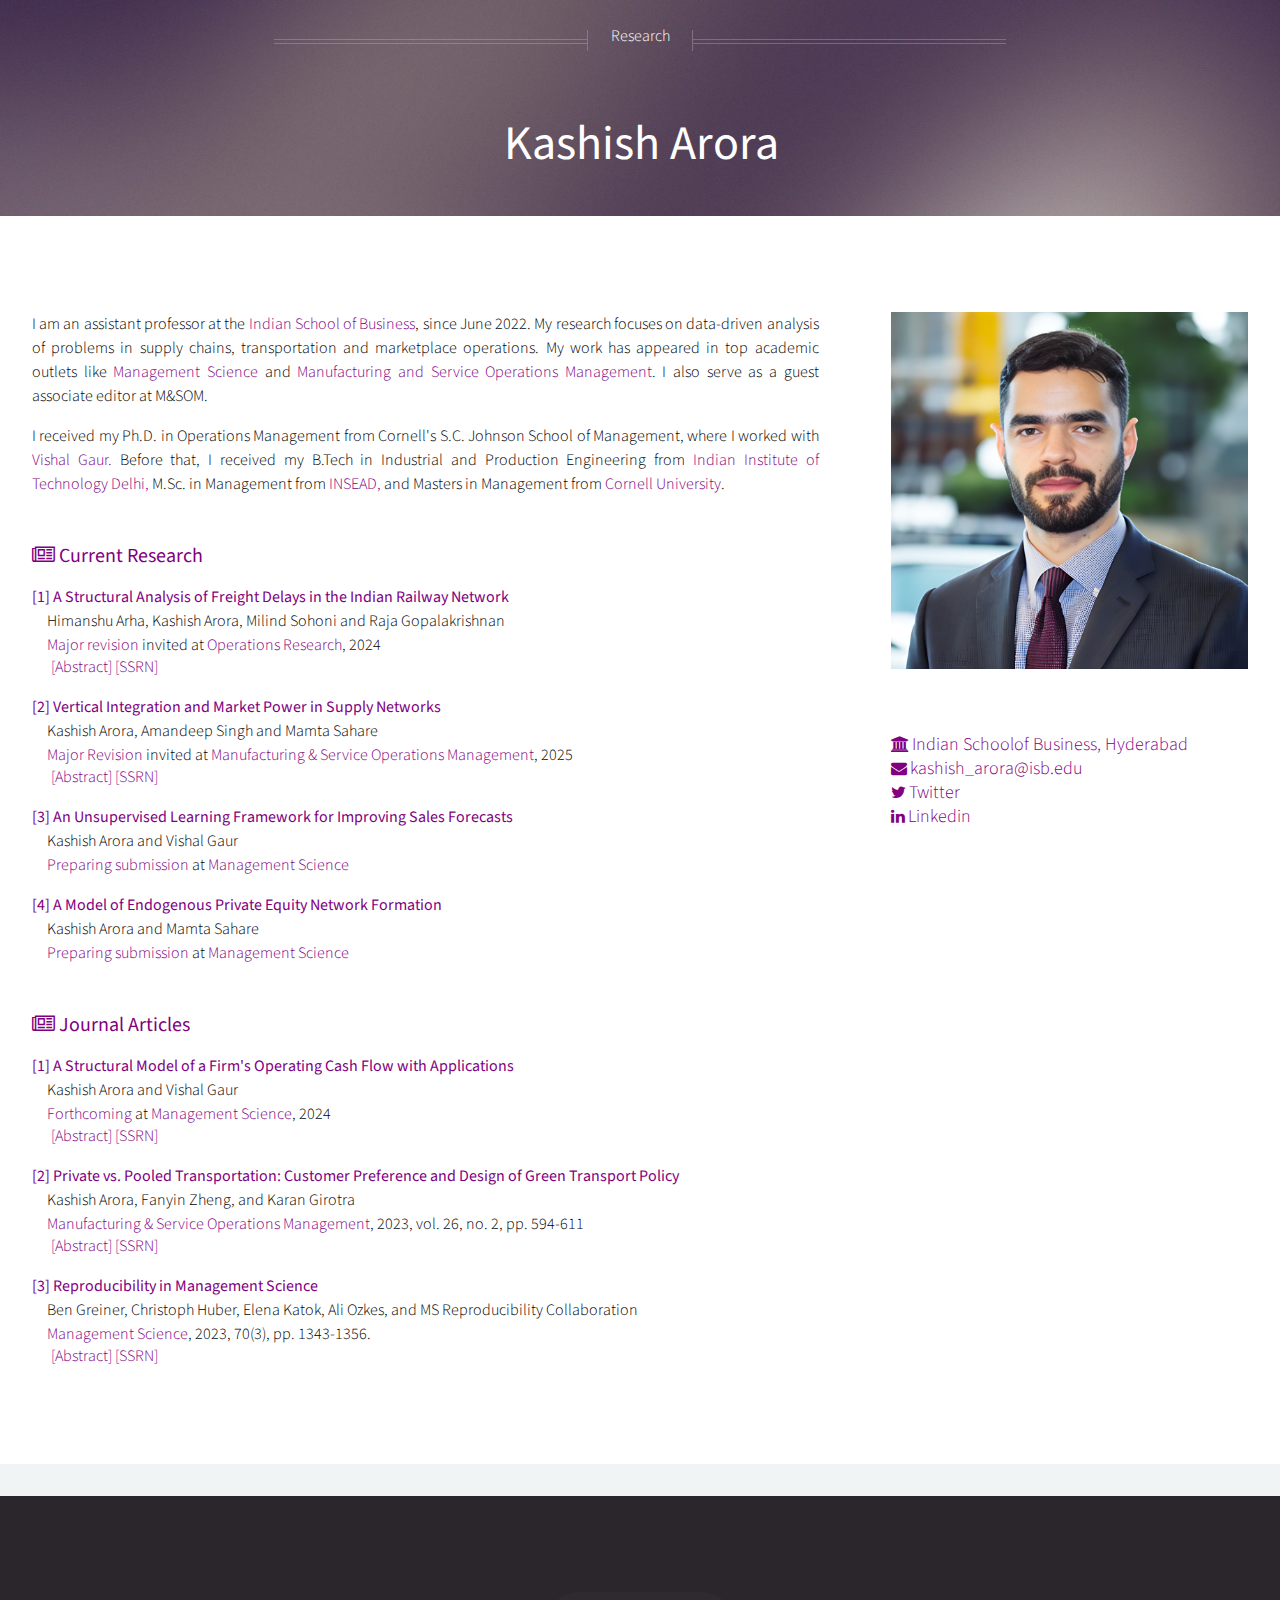
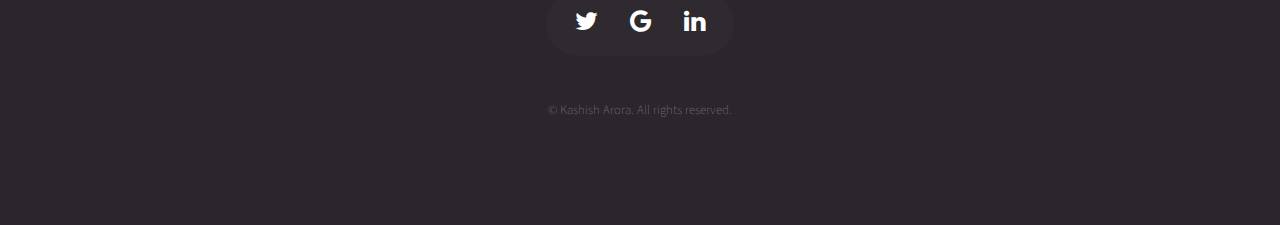
==== commit e6219e30: "Update index.html" ====
--- a/index.html
+++ b/index.html
@@ -80,7 +80,7 @@
 <p>
 <b><a> [2] Vertical Integration and Market Power in Supply Networks </a> </b>	
 <br> &nbsp;&nbsp;&nbsp;&nbsp;  Kashish Arora, Amandeep Singh and Mamta Sahare
-<br> &nbsp;&nbsp;&nbsp;&nbsp;   <a> Major Revision </a> invited at <a> M&SOM</a>, 2025	
+<br> &nbsp;&nbsp;&nbsp;&nbsp;   <a> Major Revision </a> invited at <a> Manufacturing & Service Operations Management</a>, 2025	
 <details>
 <summary>[Abstract] [<a href="https://papers.ssrn.com/sol3/papers.cfm?abstract_id=4826945" target="_blank">SSRN</a>]</summary>
  <div style="background-color:WhiteSmoke;padding:3%;margin-left: 2.6%"> 
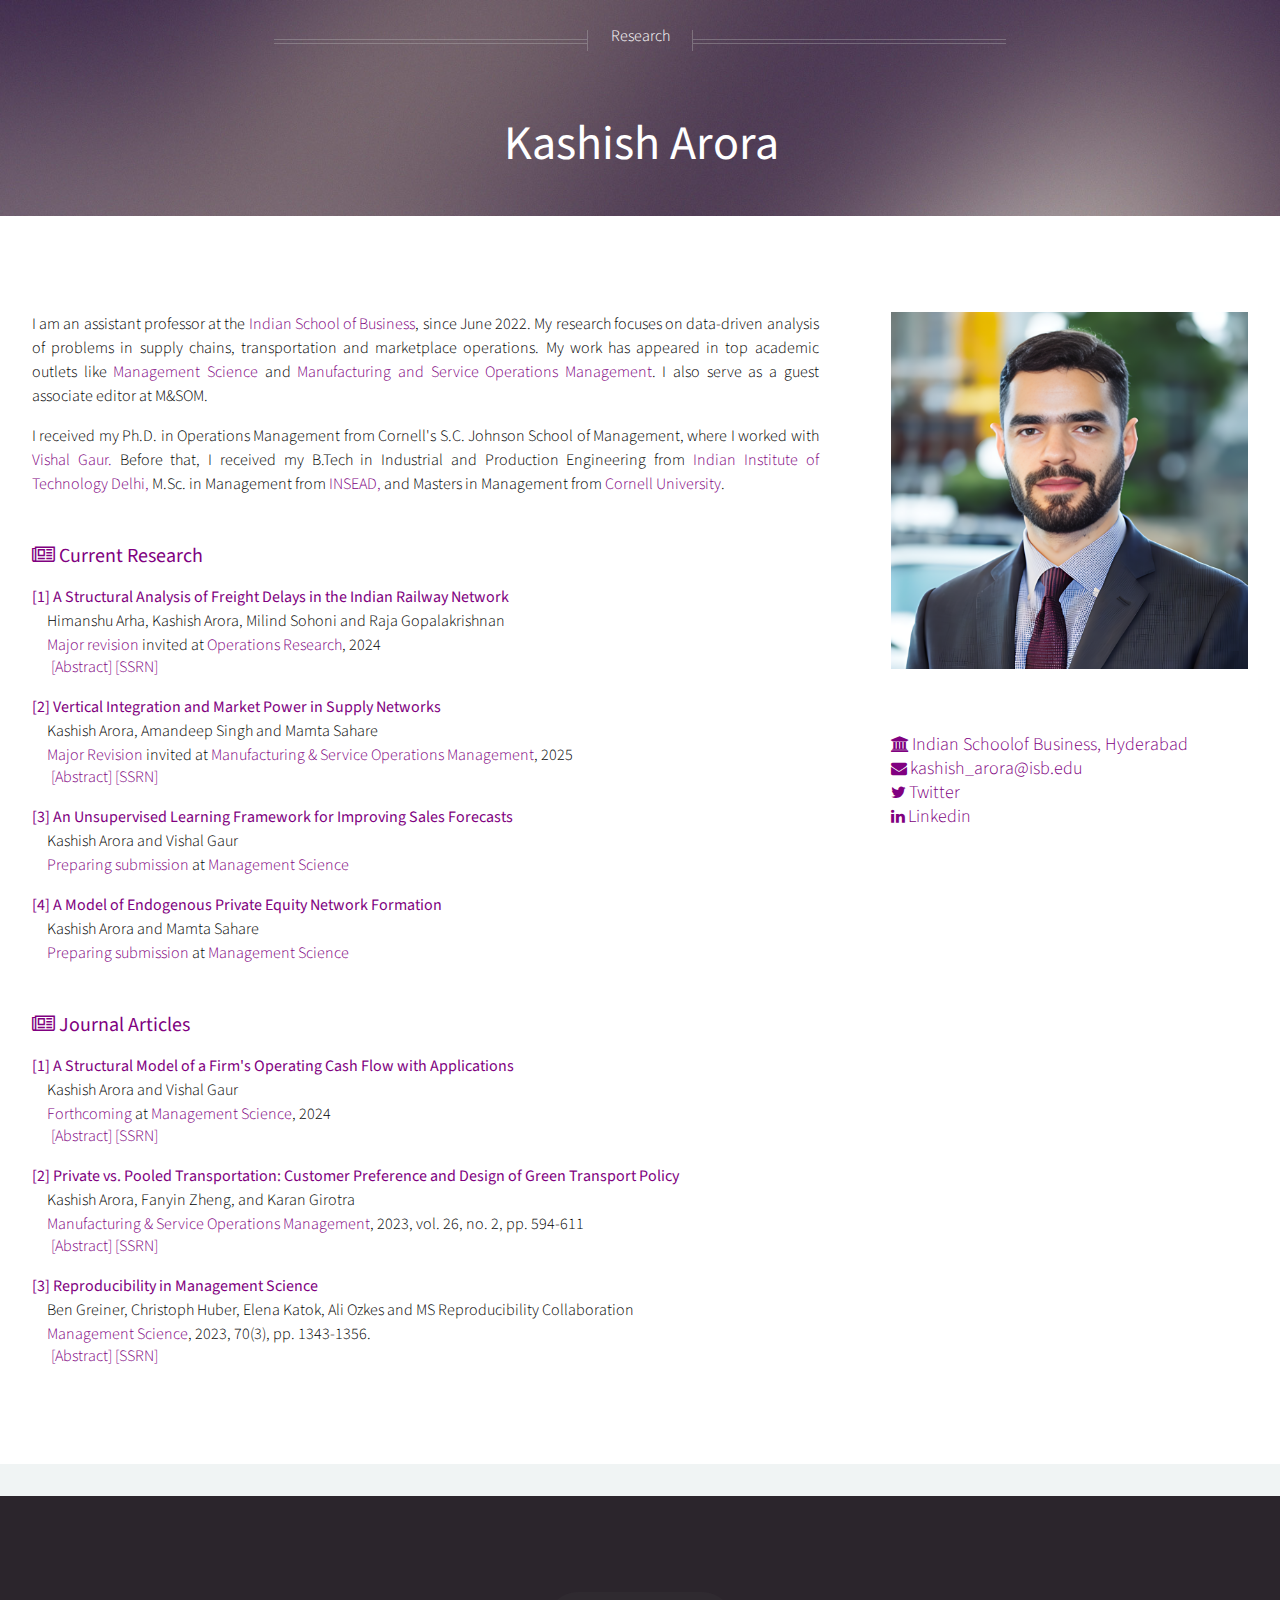
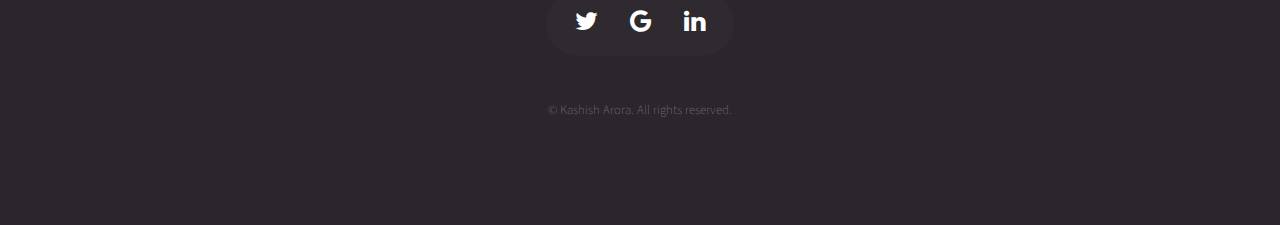
==== commit 98cd687f: "Update index.html" ====
--- a/index.html
+++ b/index.html
@@ -89,6 +89,7 @@
 Managerial Implications: Our findings highlight the growing market power of firms post-integration and suggest a need for more stringent antitrust scrutiny, particularly given the increasing industry concentration over the past two decades. These insights are valuable for policymakers and regulators assessing high-profile vertical merger cases, as they provide empirical evidence of the anti-competitive risks associated with vertical integration. The study contributes to ongoing discussions in both operations management and antitrust fields, offering a deeper understanding of the balance between operational benefits and potential market distortions from vertical mergers.
 </details> </p>	
 	
+
 	
 <p>
 <b><a> [3] An Unsupervised Learning Framework for Improving Sales Forecasts </a> </b>	
@@ -142,7 +143,7 @@
 <p>
 <b><a>[1] A Structural Model of a Firm's Operating Cash Flow with Applications</a></b>
 <br>&nbsp;&nbsp;&nbsp;&nbsp;  Kashish Arora and Vishal Gaur
-<br> &nbsp;&nbsp;&nbsp;&nbsp;  <a> Forthcoming </a>  at <a> Management Science</a>, 2024
+<br> &nbsp;&nbsp;&nbsp;&nbsp;  <a> Forthcoming </a> at <a> Management Science</a>, 2024
 <details>
 <summary>[Abstract] [<a href="https://papers.ssrn.com/sol3/papers.cfm?abstract_id=3870888" target="_blank">SSRN</a>]</summary>
  <div style="background-color:WhiteSmoke;padding:3%;margin-left: 2.6%"> Effective management of a firm's operating cash flow is essential for supporting growth, servicing debt, and maintaining overall financial health. Mismanagement of cash flows can result in severe liquidity challenges and even business failure. However, managing operating cash flow is complex due to its intricate endogenous relationships with operational variables like sales, operating costs, inventory, payables, and the impact of exogenous macroeconomic factors on a firm. In this paper, we present a structural model of operating cash flow that untangles this endogeneity, allows us to estimate causal relationships among these variables, and provides a valuable tool for evaluating cash flow management policies. Applying our model to quarterly financial data from S\&P's Compustat database spanning from 1990 to 2020, along with macroeconomic indicators, we provide empirical evidence of the endogenous nature of cash flow with other operational variables. We then showcase the practical value of our model by (i) identifying the characteristics of structural shocks and the new equilibria they induce within the system, (ii) offering a tool for evaluating alternative managerial actions or policy decisions to counteract these shocks, (iii) predicting the impacts of macroeconomic events, such as global recessions and fluctuations in economic sentiment, on firm performance, and (iv) demonstrating superior forecasting performance compared to traditional univariate models. In summary, our structural model of operating cash flow enhances our understanding of its dynamics, enabling better-informed decision-making and more effective cash flow management in firms.
@@ -169,7 +170,7 @@
 	
 <p>
 <b><a> [3] Reproducibility in Management Science</a> </b>
-<br> &nbsp;&nbsp;&nbsp;&nbsp;  Ben Greiner, Christoph Huber, Elena Katok, Ali Ozkes, and MS Reproducibility Collaboration
+<br> &nbsp;&nbsp;&nbsp;&nbsp;  Ben Greiner, Christoph Huber, Elena Katok, Ali Ozkes and MS Reproducibility Collaboration
 <br> &nbsp;&nbsp;&nbsp;&nbsp;   <a> Management Science</a>, 2023, 70(3), pp. 1343-1356.
 	
 <details>
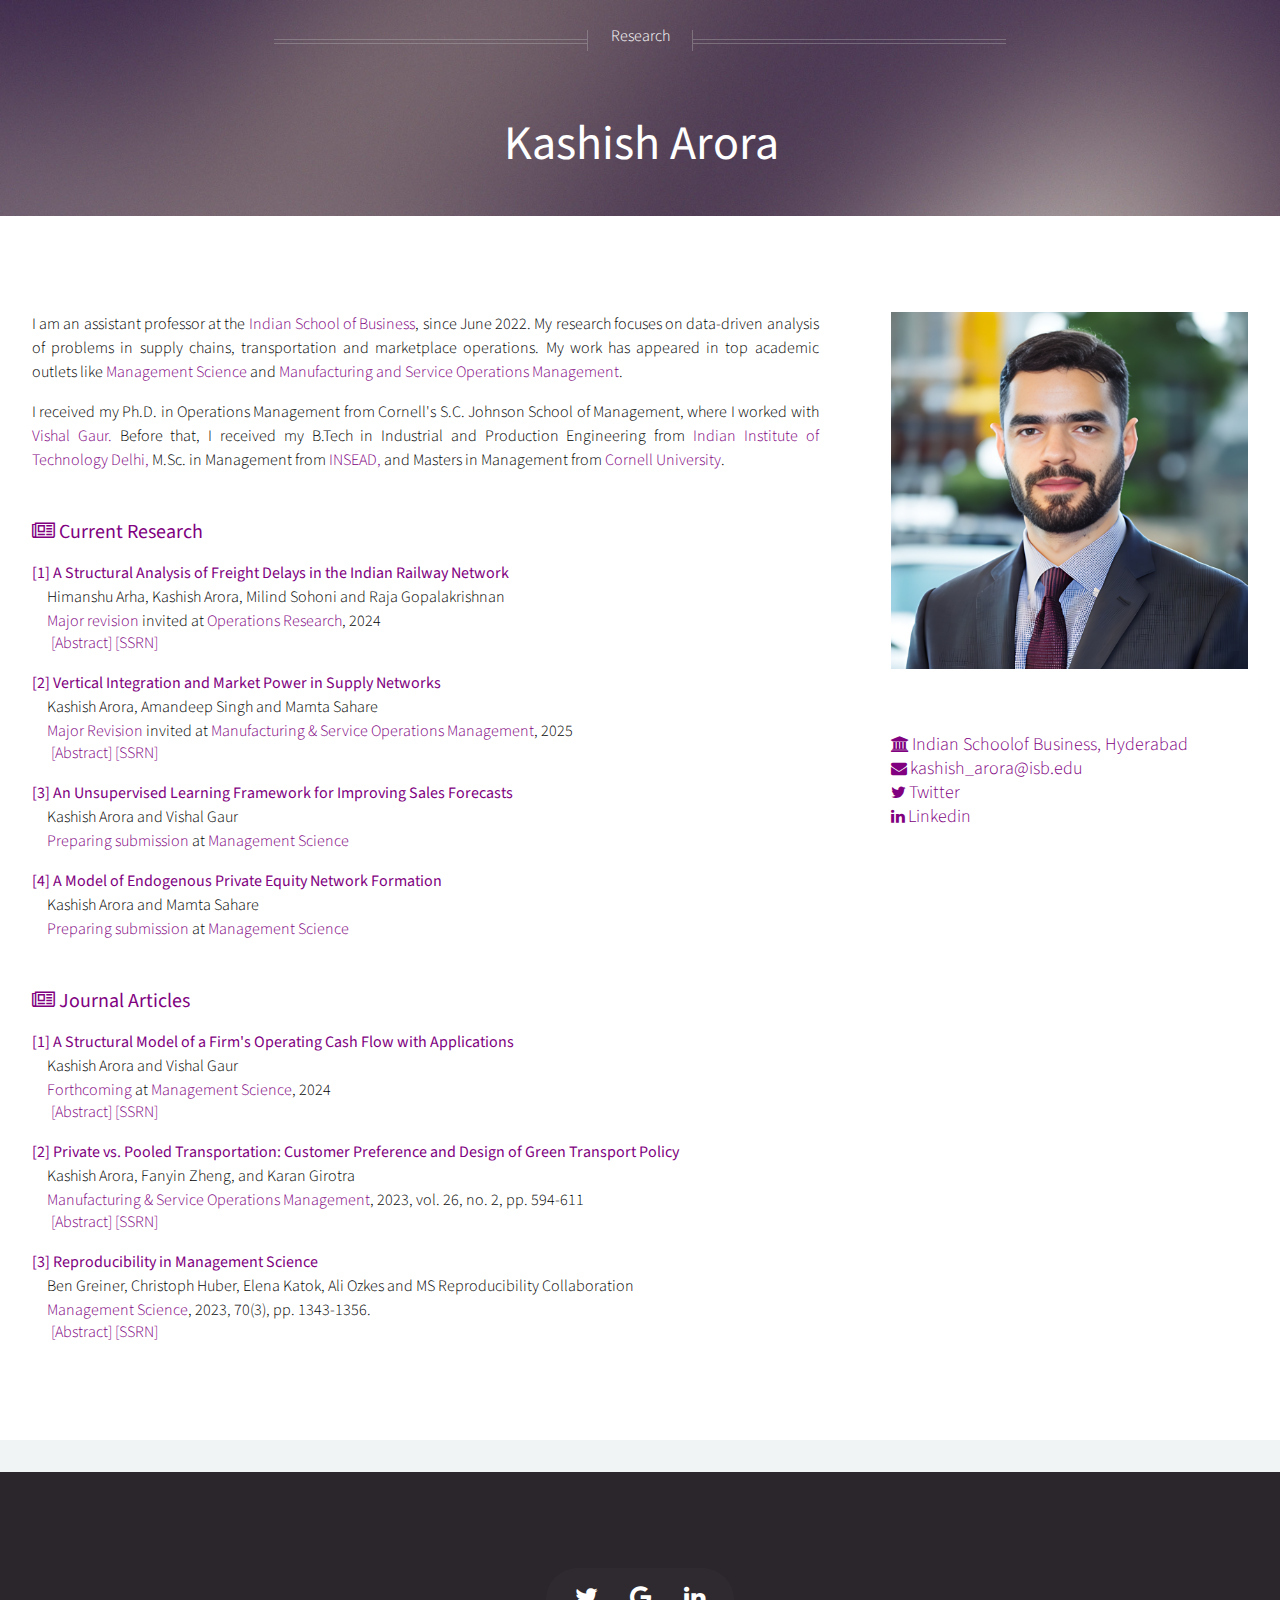
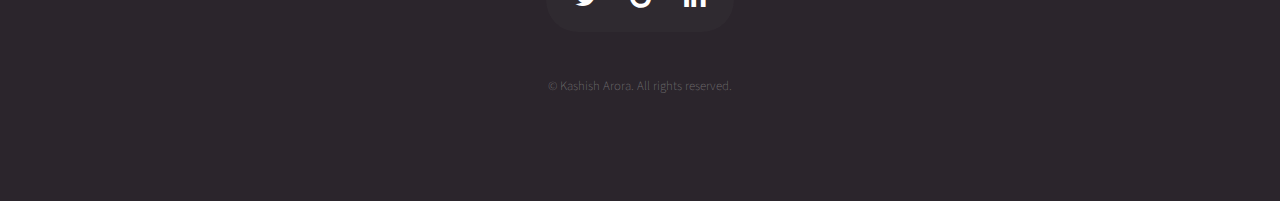
==== commit d56babdc: "Update index.html" ====
--- a/index.html
+++ b/index.html
@@ -54,7 +54,7 @@
 	<article id="main">
 		
 								
-<p>	I am an assistant professor at the  <a href="https://www.isb.edu/en.html"> Indian School of Business</a>, since June 2022. My research focuses on data-driven analysis of problems in supply chains, transportation and marketplace operations. My work has appeared in top academic outlets like <a href="https://pubsonline.informs.org/journal/mnsc"> Management Science </a> and <a href="https://pubsonline.informs.org/journal/msom"> Manufacturing and Service Operations Management</a>. I also serve as a guest associate editor at M&SOM. </p>
+<p>	I am an assistant professor at the  <a href="https://www.isb.edu/en.html"> Indian School of Business</a>, since June 2022. My research focuses on data-driven analysis of problems in supply chains, transportation and marketplace operations. My work has appeared in top academic outlets like <a href="https://pubsonline.informs.org/journal/mnsc"> Management Science </a> and <a href="https://pubsonline.informs.org/journal/msom"> Manufacturing and Service Operations Management</a>. </p>
 <p>  I received my Ph.D. in Operations Management from Cornell's S.C. Johnson School of Management, where I worked with  <a href="https://www.johnson.cornell.edu/faculty-research/faculty/vg77/">Vishal Gaur.</a>  Before that, I received my B.Tech in Industrial and Production Engineering from <a href ="http://www.iitd.ac.in">Indian Institute of Technology Delhi,</a> M.Sc. in Management from <a href="https://www.insead.edu"> INSEAD,</a> and Masters in Management from <a href= "https://www.cornell.edu"> Cornell University</a>. 	
 </p>	
 
@@ -80,7 +80,7 @@
 <p>
 <b><a> [2] Vertical Integration and Market Power in Supply Networks </a> </b>	
 <br> &nbsp;&nbsp;&nbsp;&nbsp;  Kashish Arora, Amandeep Singh and Mamta Sahare
-<br> &nbsp;&nbsp;&nbsp;&nbsp;   <a> Major Revision </a> invited at <a> Manufacturing & Service Operations Management</a>, 2025	
+<br> &nbsp;&nbsp;&nbsp;&nbsp;   <a> Major Revision</a> invited at <a> Manufacturing & Service Operations Management</a>, 2025	
 <details>
 <summary>[Abstract] [<a href="https://papers.ssrn.com/sol3/papers.cfm?abstract_id=4826945" target="_blank">SSRN</a>]</summary>
  <div style="background-color:WhiteSmoke;padding:3%;margin-left: 2.6%"> 
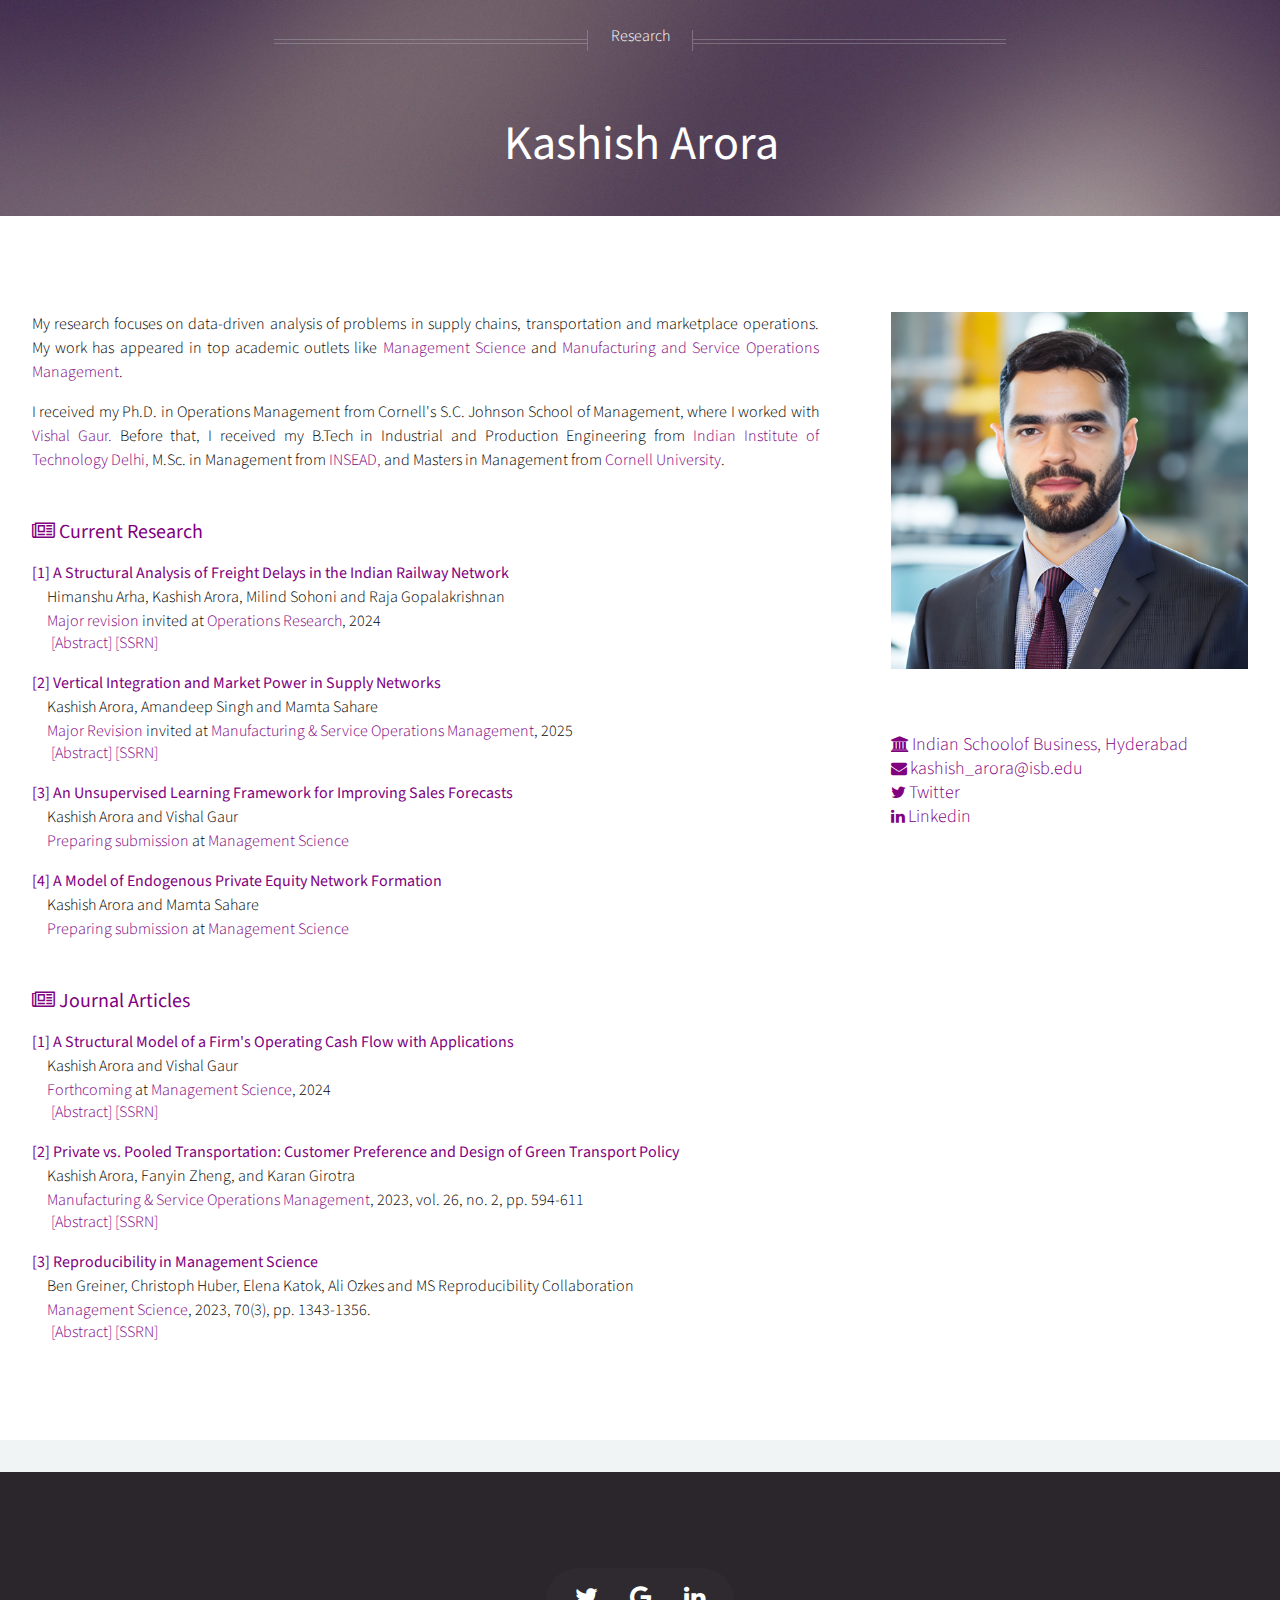
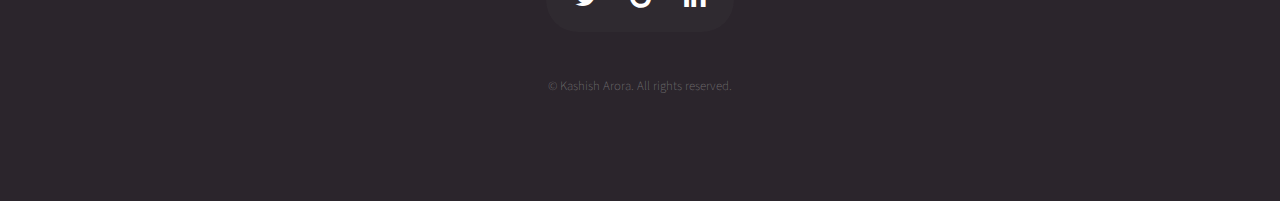
==== commit da962361: "Update index.html" ====
--- a/index.html
+++ b/index.html
@@ -54,7 +54,7 @@
 	<article id="main">
 		
 								
-<p>	I am an assistant professor at the  <a href="https://www.isb.edu/en.html"> Indian School of Business</a>, since June 2022. My research focuses on data-driven analysis of problems in supply chains, transportation and marketplace operations. My work has appeared in top academic outlets like <a href="https://pubsonline.informs.org/journal/mnsc"> Management Science </a> and <a href="https://pubsonline.informs.org/journal/msom"> Manufacturing and Service Operations Management</a>. </p>
+<p> My research focuses on data-driven analysis of problems in supply chains, transportation and marketplace operations. My work has appeared in top academic outlets like <a href="https://pubsonline.informs.org/journal/mnsc"> Management Science </a> and <a href="https://pubsonline.informs.org/journal/msom"> Manufacturing and Service Operations Management</a>. </p>
 <p>  I received my Ph.D. in Operations Management from Cornell's S.C. Johnson School of Management, where I worked with  <a href="https://www.johnson.cornell.edu/faculty-research/faculty/vg77/">Vishal Gaur.</a>  Before that, I received my B.Tech in Industrial and Production Engineering from <a href ="http://www.iitd.ac.in">Indian Institute of Technology Delhi,</a> M.Sc. in Management from <a href="https://www.insead.edu"> INSEAD,</a> and Masters in Management from <a href= "https://www.cornell.edu"> Cornell University</a>. 	
 </p>	
 
